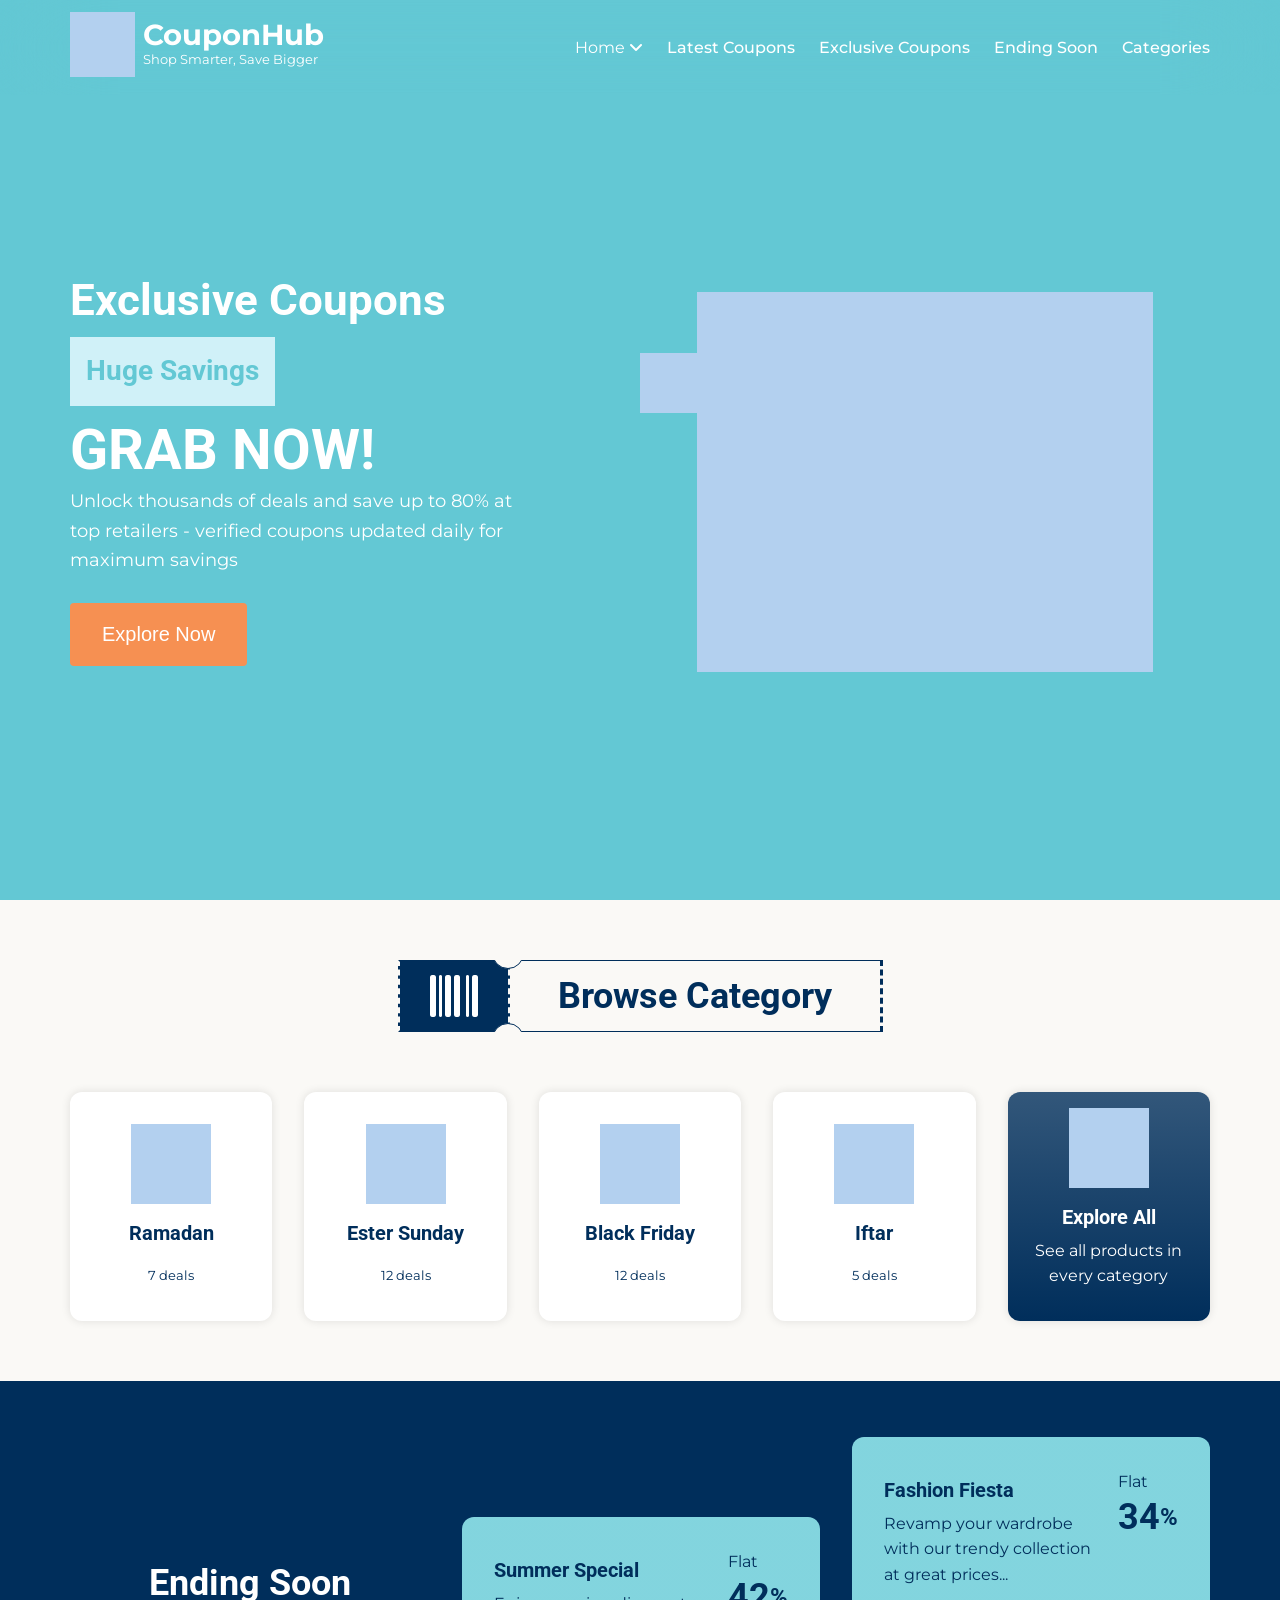
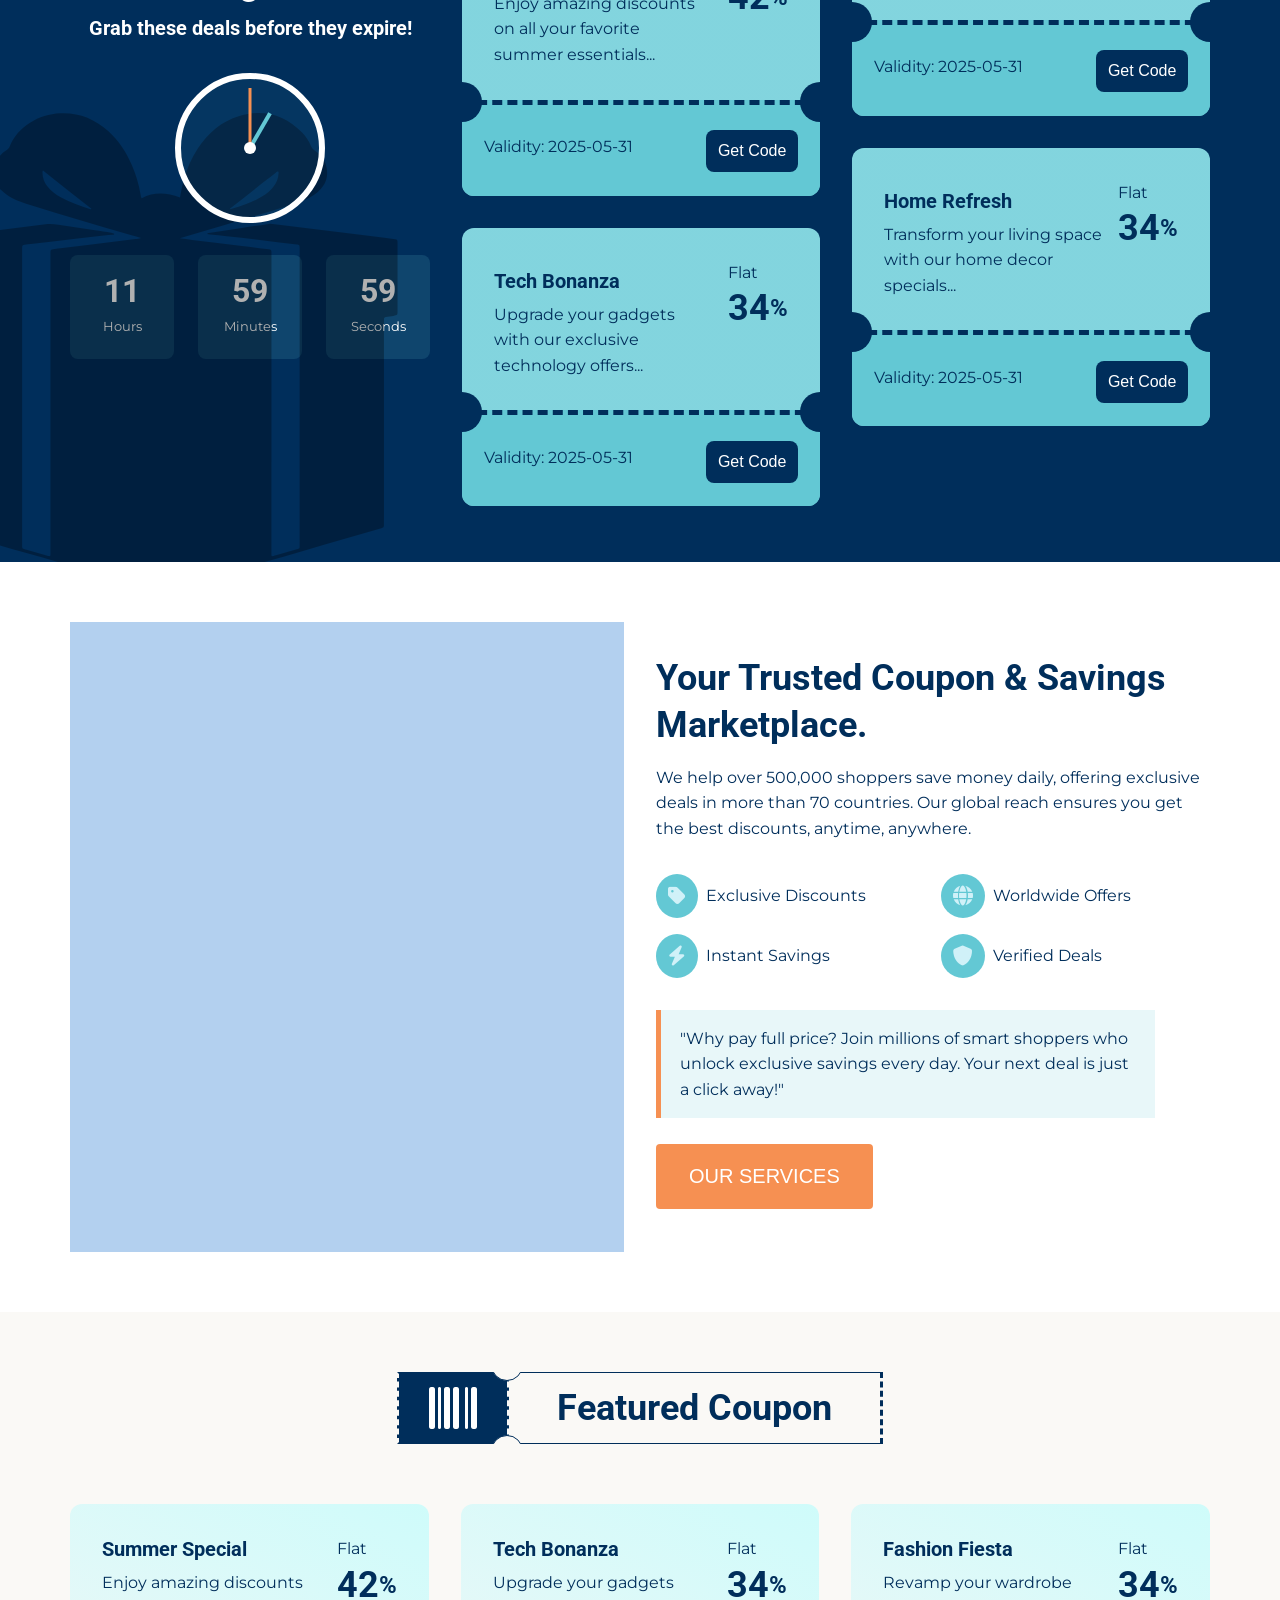
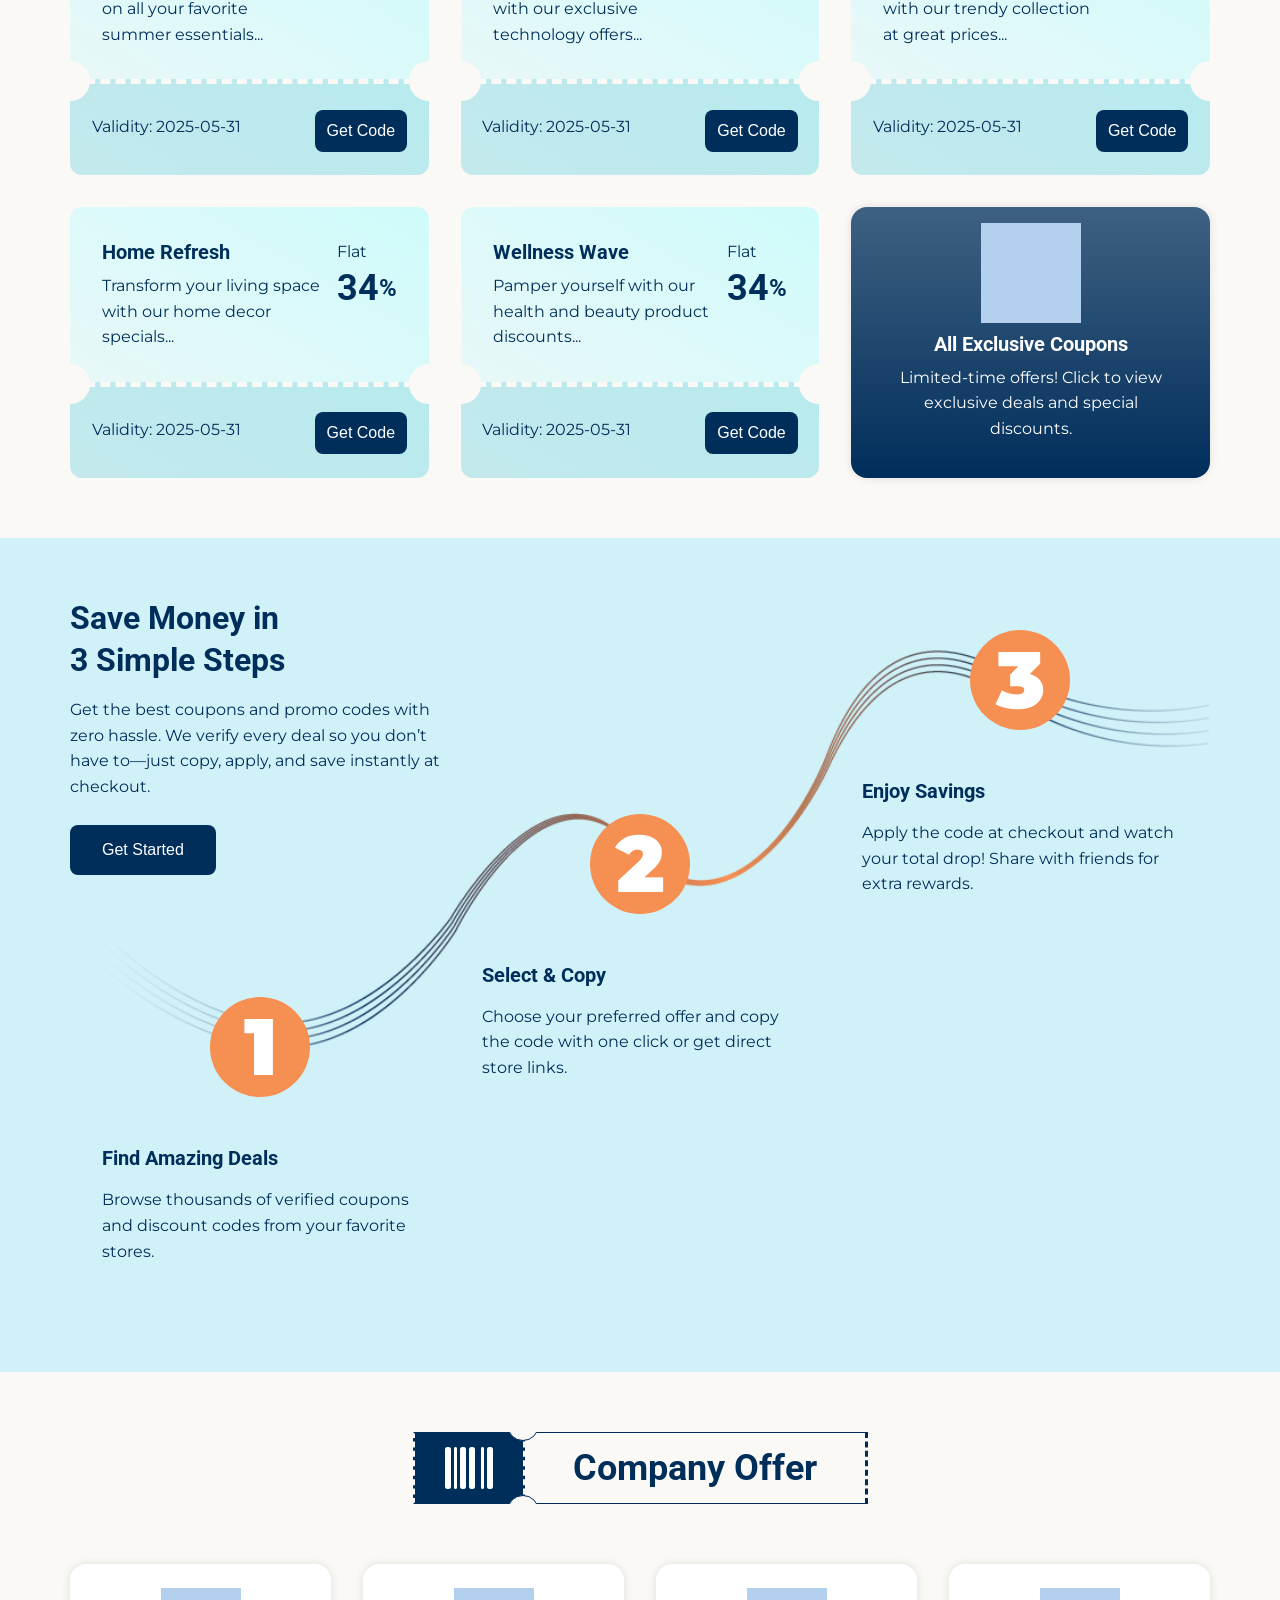
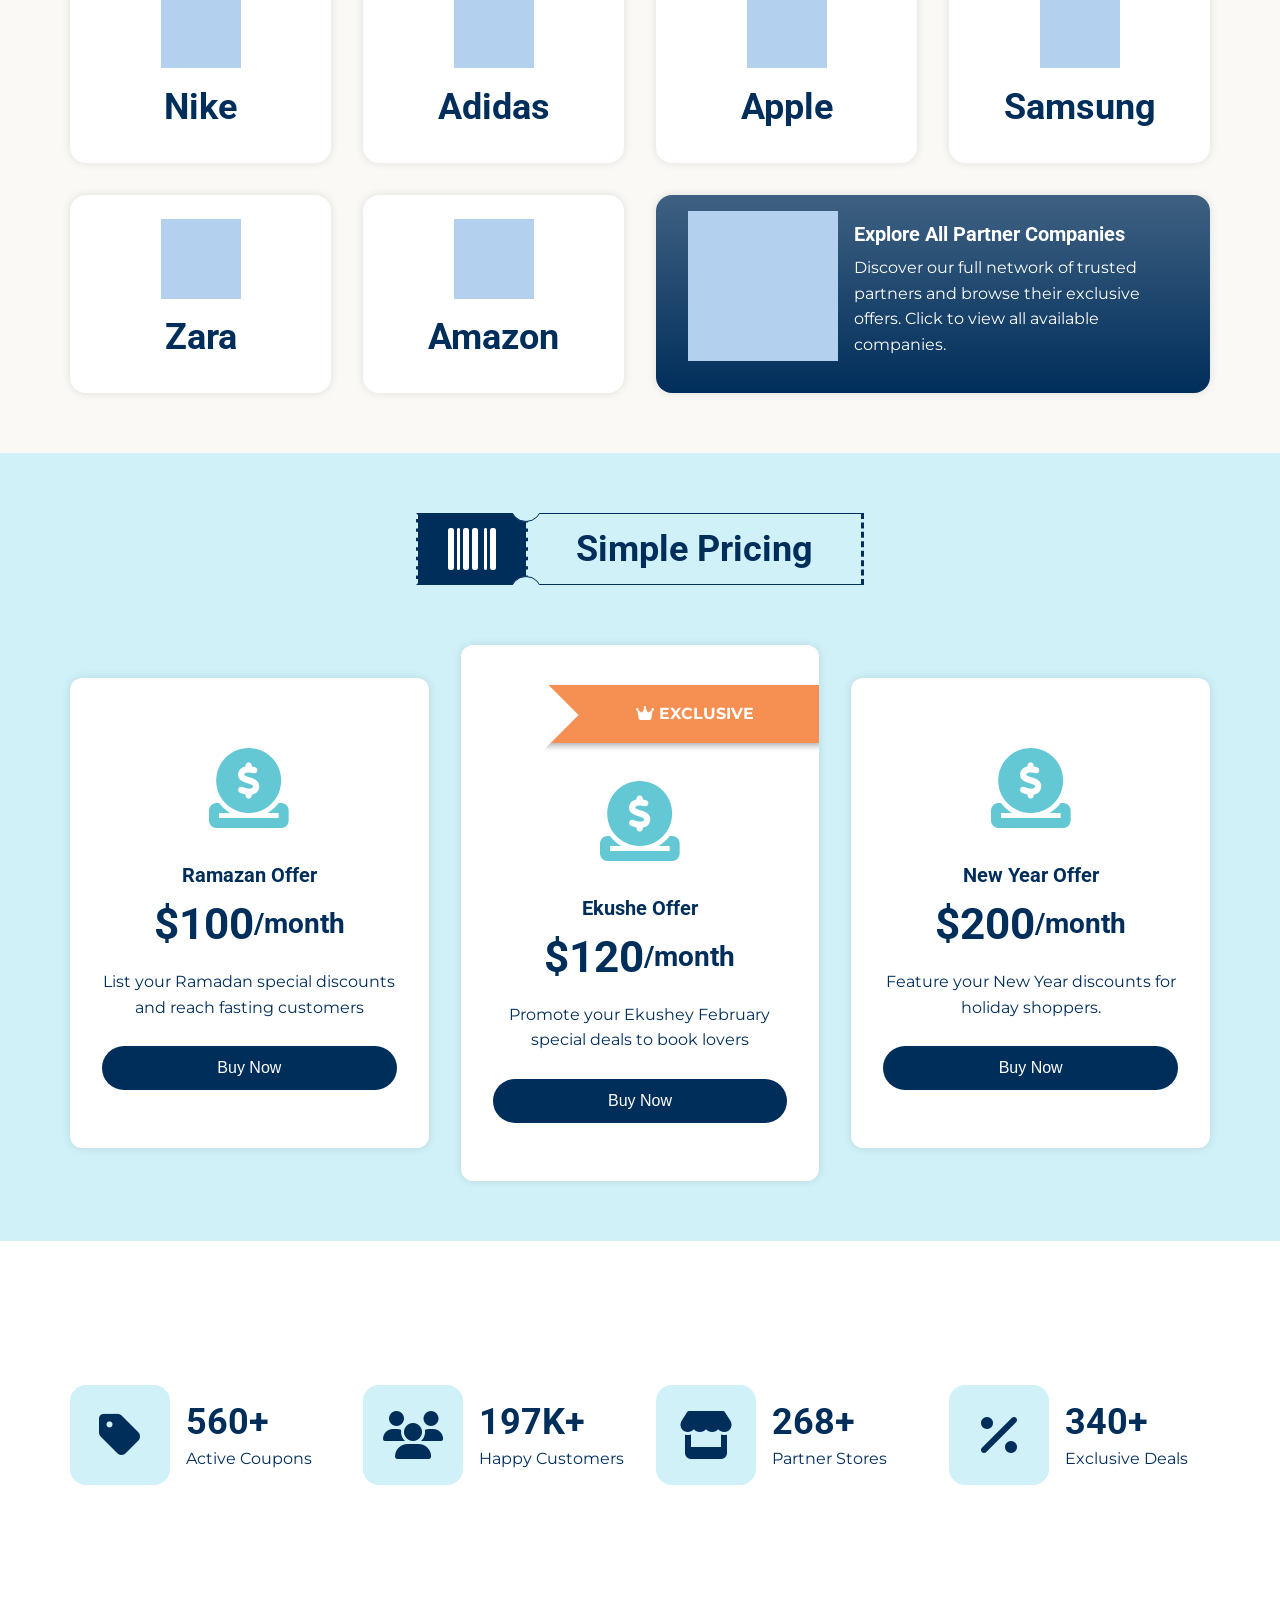
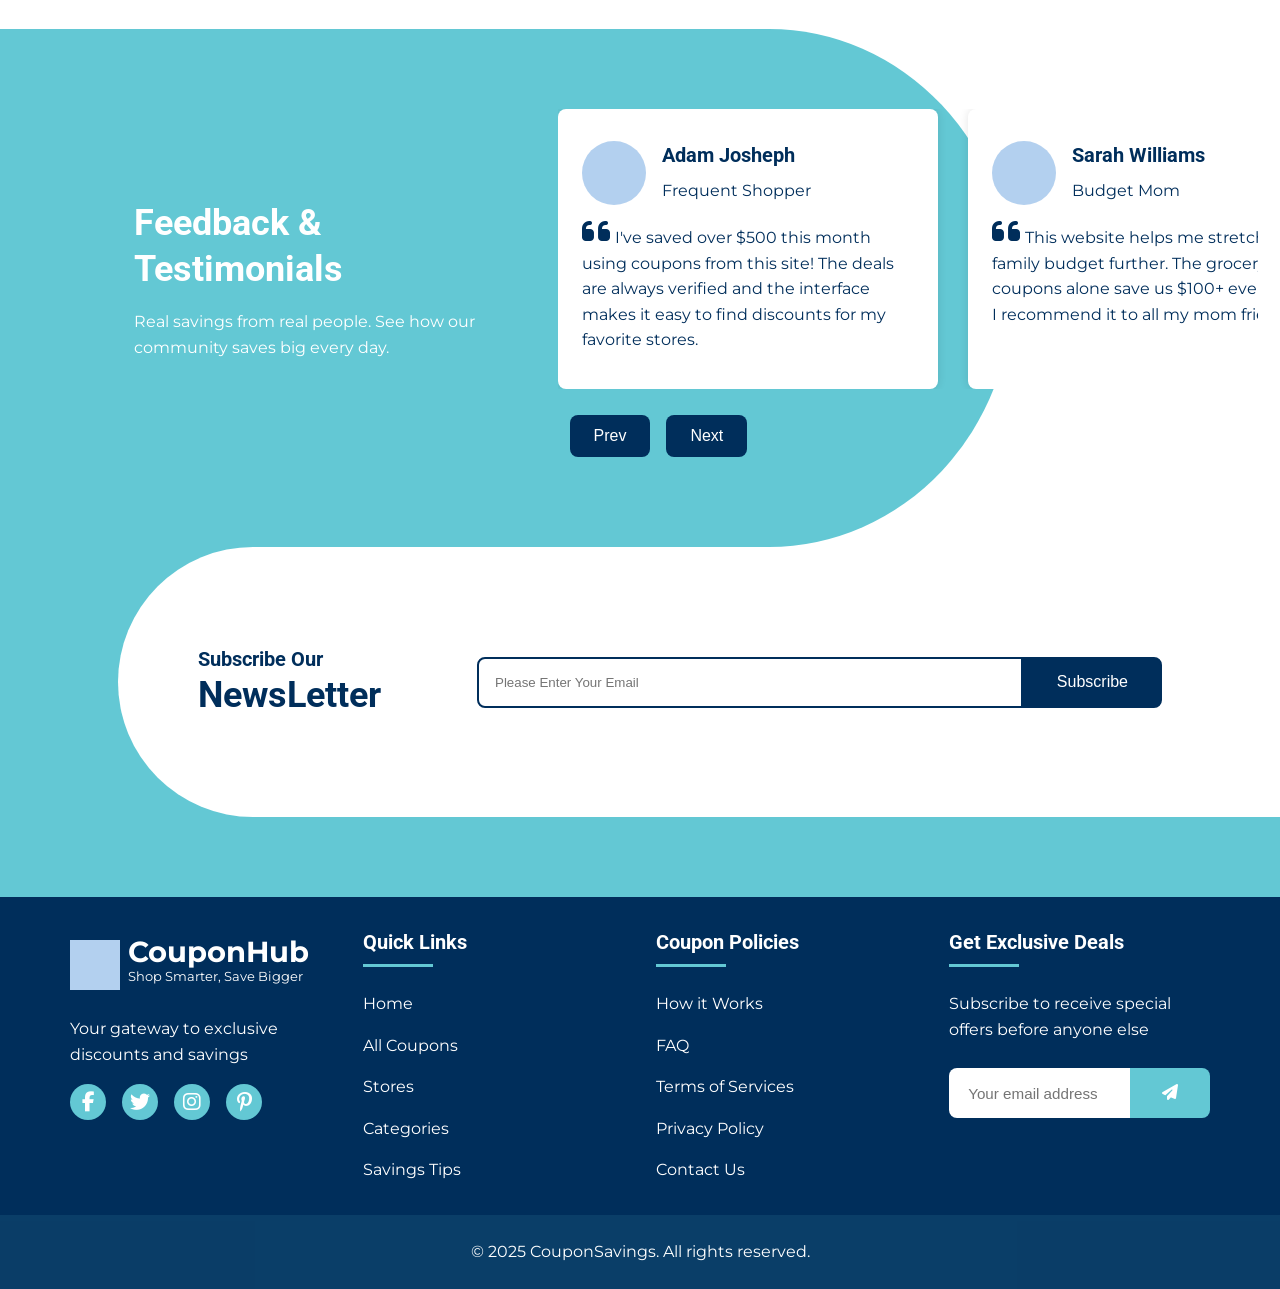
==== index.html @ 8ca3ffa9 "update placeholder image" ====
<!DOCTYPE html>
<html lang="en">
  <head>
    <meta charset="UTF-8" />
    <meta name="viewport" content="width=device-width, initial-scale=1.0" />
    <title>Coupon Craze</title>
    <!-- font-awesome cdn  -->
    <link
      rel="stylesheet"
      href="https://cdnjs.cloudflare.com/ajax/libs/font-awesome/6.5.0/css/all.min.css"
    />
    <!-- link to external css file  -->
    <link rel="stylesheet" href="./vendor/grid.css" />
    <link rel="stylesheet" href="./public/styles/main.css" />
    <!-- swiper js cdn  -->
    <link
      rel="stylesheet"
      href="https://cdn.jsdelivr.net/npm/swiper@11/swiper-bundle.min.css"
    />
  </head>

  <body>
    <!-- ========================================
     NAVBAR SECTION
========================================= -->
    <header class="navbar">
      <nav class="flex justify-between align-center container">
        <!-- Logo -->
        <a href="./index.html" class="logo">
          <img
            class="height-full width-full"
            src="./public/images/dummy_icon.png"
            alt="logo"
          />
          <div class="brand">
            <span>CouponHub</span>
            <p>Shop Smarter, Save Bigger</p>
          </div>
        </a>
        <!-- Mobile Menu Toggle Button -->
        <button class="btn hamburger">
          <i class="fas fa-bars fa-2xl"></i>
        </button>
        <!-- Navigation Links -->
        <ul class="nav-links">
          <li class="dropdown-container">
            Home <i class="fa-solid fa-angle-down"></i>
            <div class="dropdown-menu">
              <a href="./index.html">Home 1</a>
              <a href="./home-two.html">Home 2</a>
              <a href="./home-three.html">Home 3</a>
            </div>
          </li>
          <li>
            <a href="./latest.html" class="">Latest Coupons</a>
          </li>
          <li>
            <a href="./exclusive.html" class="">Exclusive Coupons</a>
          </li>
          <li>
            <a href="./ending.html" class="">Ending Soon</a>
          </li>
          <li>
            <a href="./categories.html" class="">Categories</a>
          </li>
        </ul>
      </nav>
    </header>

    <!-- ========================================
     BANNER / HERO SECTION
========================================= -->
    <section class="hero">
      <div class="container">
        <div class="content medium-2 align-center justify-between">
          <!-- Decorative Stars -->
          <div class="star-1">
            <img src="./public/images/dummy.png" alt="stars" />
          </div>
          <div class="star-2">
            <img src="./public/images/dummy.png" alt="stars" />
          </div>
          <div class="star-3">
            <img src="./public/images/dummy.png" alt="stars" />
          </div>
          <!-- Text Content -->
          <div class="text-content text-white">
            <div>
              <h1 class="hero-title">Exclusive Coupons</h1>
              <h1 class="hero-title highlight">Huge Savings</h1>
              <h1 class="hero-title font-big">GRAB NOW!</h1>
            </div>
            <p>
              Unlock thousands of deals and save up to 80% at top retailers -
              verified coupons updated daily for maximum savings
            </p>
            <button class="btn">Explore Now</button>
          </div>
          <!-- Hero Image -->
          <div class="img">
            <img
              class="height-full width-full"
              src="./public/images/dummy.png"
              alt=""
            />
          </div>
        </div>
      </div>
    </section>

    <!-- ========================================
     CATEGORIES SECTION
========================================= -->
    <section class="categories">
      <div class="container">
        <!-- Section Heading -->
        <div class="section-header">
          <div class="bar-code"><i class="fas fa-barcode"></i></div>
          <div class="section-name"><h3 class="title">Browse Category</h3></div>
        </div>
        <!-- Category Cards Grid: for mobile- 1column, tablets- 2column and from large - 3column -->
        <div class="medium-2 large-5 gap-2">
          <!-- Category Cards with image, title, deals count and a cta button -->
          <div class="category-card">
            <div class="p-2">
              <div class="category-image">
                <img
                  class="height-full width-full"
                 src="./public/images/dummy_icon.png"
                  alt="banner image"
                />
              </div>
              <h5 class="title">Ramadan</h5>
              <small>7 deals</small>
            </div>
            <div class="category-overlay">
              <a href="./category-details.html" class="btn">Go to Category </a>
            </div>
          </div>
          <!-- Category Cards with image, title, deals count and a cta button -->
          <div class="category-card">
            <div class="p-2">
              <div class="category-image">
                <img
                  class="height-full width-full"
                  src="./public/images/dummy_icon.png"
                  alt="banner image"
                />
              </div>
              <h5 class="title">Ester Sunday</h5>
              <small>12 deals</small>
            </div>
            <div class="category-overlay">
              <a href="./category-details.html" class="btn">Go to Category </a>
            </div>
          </div>
          <!-- Category Cards with image, title, deals count and a cta button -->
          <div class="category-card">
            <div class="p-2">
              <div class="category-image">
                <img
                  class="height-full width-full"
                  src="./public/images/dummy_icon.png"
                  alt="banner image"
                />
              </div>
              <h5 class="title">Black Friday</h5>
              <small>12 deals</small>
            </div>
            <div class="category-overlay">
              <a href="./category-details.html" class="btn">Go to Category </a>
            </div>
          </div>
          <!-- Category Cards with image, title, deals count and a cta button -->
          <div class="category-card">
            <div class="p-2">
              <div class="category-image">
                <img
                  class="height-full width-full"
                  src="./public/images/dummy_icon.png"
                  alt="banner image"
                />
              </div>
              <h5 class="title">Iftar</h5>
              <small>5 deals</small>
            </div>
            <div class="category-overlay">
              <a href="./category-details.html" class="btn">Go to Category </a>
            </div>
          </div>

          <!-- Link to All Categories -->
          <a href="./categories.html" class="link-card">
            <div class="flex flex-col justify-center align-center">
              <div>
                <img
                  class="height-full width-full"
                  src="./public/images/dummy_icon.png"
                  alt="banner image"
                />
              </div>
              <div>
                <h5 class="sub-title">Explore All</h5>
                <p>See all products in every category</p>
              </div>
            </div>
          </a>
        </div>
      </div>
    </section>

    <!-- ========================================
     ENDING SOON SECTION
========================================= -->
    <section class="ending-soon bg-secondary">
      <div class="container relative">
        <!-- Section Graphic -->
        <div class="ending-image">
          <img src="./public/images/ending-soon.svg" alt="" />
        </div>
        <!-- Grid: Countdown + Coupon Cards -->
        <div class="large-3 gap-2 align-center">
          <!-- Countdown Timer -->
          <div class="text-center large-span-1">
            <div>
              <h3 class="title">Ending Soon</h3>
              <h5 class="sub-title mb-2">
                Grab these deals before they expire!
              </h5>
              <!-- Analog clock animation  -->
              <div class="clock">
                <div class="hour-hand"></div>
                <div class="minute-hand"></div>
              </div>

              <!-- Digital Countdown -->
              <div class="countdown-timer">
                <div>
                  <h4 class="title">11</h4>
                  <small>Hours</small>
                </div>
                <div>
                  <h4 class="title">59</h4>
                  <small>Minutes</small>
                </div>
                <div>
                  <h4 class="title">59</h4>
                  <small>Seconds</small>
                </div>
              </div>
            </div>
          </div>
          <!-- Coupon Cards container with 2 column from medium device -->
          <div class="large-span-2">
            <div class="masonry-grid">
              <!-- individual coupon-card  -->
              <div class="masonry-item">
                <div class="coupon-card">
                  <div class="card-body">
                    <div>
                      <h5 class="sub-title">Summer Special</h5>
                      <p>
                        Enjoy amazing discounts on all your favorite summer
                        essentials...
                      </p>
                    </div>
                    <div>
                      <span>Flat</span>
                      <h3 class="title price">42 <span>%</span></h3>
                    </div>
                  </div>
                  <div class="card-footer">
                    <div class="flex justify-between align-center">
                      <p>Validity: 2025-05-31</p>
                      <button class="btn bg-secondary text-white">
                        Get Code
                      </button>
                    </div>
                  </div>
                </div>
              </div>
              <!-- individual coupon-card  -->
              <div class="masonry-item">
                <div class="coupon-card">
                  <div class="card-body">
                    <div>
                      <h5 class="sub-title">Tech Bonanza</h5>
                      <p>
                        Upgrade your gadgets with our exclusive technology
                        offers...
                      </p>
                    </div>
                    <div>
                      <span>Flat</span>
                      <h3 class="title price">34 <span>%</span></h3>
                    </div>
                  </div>
                  <div class="card-footer">
                    <div class="flex justify-between align-center">
                      <p>Validity: 2025-05-31</p>
                      <button class="btn bg-secondary text-white">
                        Get Code
                      </button>
                    </div>
                  </div>
                </div>
              </div>
              <!-- individual coupon-card  -->
              <div class="masonry-item">
                <div class="coupon-card">
                  <div class="card-body">
                    <div>
                      <h5 class="sub-title">Fashion Fiesta</h5>
                      <p>
                        Revamp your wardrobe with our trendy collection at great
                        prices...
                      </p>
                    </div>
                    <div>
                      <span>Flat</span>
                      <h3 class="title price">34 <span>%</span></h3>
                    </div>
                  </div>
                  <div class="card-footer">
                    <div class="flex justify-between align-center">
                      <p>Validity: 2025-05-31</p>
                      <button class="btn bg-secondary text-white">
                        Get Code
                      </button>
                    </div>
                  </div>
                </div>
              </div>
              <!-- individual coupon-card  -->
              <div class="masonry-item">
                <div class="coupon-card">
                  <div class="card-body">
                    <div>
                      <h5 class="sub-title">Home Refresh</h5>
                      <p>
                        Transform your living space with our home decor
                        specials...
                      </p>
                    </div>
                    <div>
                      <span>Flat</span>
                      <h3 class="title price">34 <span>%</span></h3>
                    </div>
                  </div>
                  <div class="card-footer">
                    <div class="flex justify-between align-center">
                      <p>Validity: 2025-05-31</p>
                      <button class="btn bg-secondary text-white">
                        Get Code
                      </button>
                    </div>
                  </div>
                </div>
              </div>
            </div>
          </div>
        </div>
      </div>
    </section>

    <!-- ========================================
     ABOUT SECTION START
========================================= -->
    <section class="about-us bg-white">
      <div class="container large-2 align-center gap-2">
        <!-- About Image -->
        <div class="image">
          <img
            src="./public/images/dummy.png"
            alt="image"
          />
        </div>
        <!-- trust-building content -->
        <div>
          <!-- Section Title -->
          <h3 class="title">Your Trusted Coupon &amp; Savings Marketplace.</h3>
          <!-- Section Description -->
          <p>
            We help over 500,000 shoppers save money daily, offering exclusive
            deals in more than 70 countries. Our global reach ensures you get
            the best discounts, anytime, anywhere.
          </p>
          <!-- Feature Icons List -->
          <ul class="all-2 align-center gap-1">
            <li>
              <i class="fa-solid fa-tag"></i><span>Exclusive Discounts</span>
            </li>
            <li>
              <i class="fa-solid fa-globe"></i><span>Worldwide Offers</span>
            </li>
            <li>
              <i class="fa-solid fa-bolt"></i><span>Instant Savings</span>
            </li>
            <li>
              <i class="fa-solid fa-shield"></i><span>Verified Deals</span>
            </li>
          </ul>
          <!-- Motivational Quote -->
          <p class="quote">
            "Why pay full price? Join millions of smart shoppers who unlock
            exclusive savings every day. Your next deal is just a click away!"
          </p>
          <!-- CTA Button -->
          <button class="btn">OUR SERVICES</button>
        </div>
      </div>
    </section>

    <!-- ========================================
     FEATURED COUPON SECTION
========================================= -->
    <section class="featured-coupon">
      <div class="container">
        <!-- Section Header with Icon and Title -->
        <div class="section-header">
          <div class="bar-code"><i class="fas fa-barcode"></i></div>
          <div class="section-name"><h3 class="title">Featured Coupon</h3></div>
        </div>
        <!-- Coupons Grid Layout small-medium-large = 1/2/3 -->
        <div class="medium-2 large-3 gap-2">
          <!-- Individual Coupon Card -->
          <div class="coupon-card">
            <!-- Coupon Title and Description -->
            <div class="card-body">
              <div>
                <h5 class="sub-title">Summer Special</h5>
                <p>
                  Enjoy amazing discounts on all your favorite summer
                  essentials...
                </p>
              </div>
              <!-- Discount Percentage  -->
              <div>
                <span>Flat</span>
                <h3 class="title price">42 <span>%</span></h3>
              </div>
            </div>
            <div class="card-footer">
              <div class="flex justify-between align-center">
                <p>Validity: 2025-05-31</p>
                <button class="btn bg-secondary text-white">Get Code</button>
              </div>
            </div>
          </div>
          <!-- Individual Coupon Card -->
          <div class="coupon-card">
            <!-- Coupon Title and Description -->
            <div class="card-body">
              <div>
                <h5 class="sub-title">Tech Bonanza</h5>
                <p>
                  Upgrade your gadgets with our exclusive technology offers...
                </p>
              </div>
              <!-- Discount Percentage  -->
              <div>
                <span>Flat</span>
                <h3 class="title price">34 <span>%</span></h3>
              </div>
            </div>
            <!-- Coupon Footer with Validity and CTA -->
            <div class="card-footer">
              <div class="flex justify-between align-center">
                <p>Validity: 2025-05-31</p>
                <button class="btn bg-secondary text-white">Get Code</button>
              </div>
            </div>
          </div>
          <!-- Individual Coupon Card -->
          <div class="coupon-card">
            <!-- Coupon Title and Description -->
            <div class="card-body">
              <div>
                <h5 class="sub-title">Fashion Fiesta</h5>
                <p>
                  Revamp your wardrobe with our trendy collection at great
                  prices...
                </p>
              </div>
              <!-- Discount Percentage  -->
              <div>
                <span>Flat</span>
                <h3 class="title price">34 <span>%</span></h3>
              </div>
            </div>
            <!-- Coupon Footer with Validity and CTA -->
            <div class="card-footer">
              <div class="flex justify-between align-center">
                <p>Validity: 2025-05-31</p>
                <button class="btn bg-secondary text-white">Get Code</button>
              </div>
            </div>
          </div>
          <!-- Individual Coupon Card -->
          <div class="coupon-card">
            <!-- Coupon Title and Description -->
            <div class="card-body">
              <div>
                <h5 class="sub-title">Home Refresh</h5>
                <p>
                  Transform your living space with our home decor specials...
                </p>
              </div>
              <!-- Discount Percentage  -->
              <div>
                <span>Flat</span>
                <h3 class="title price">34 <span>%</span></h3>
              </div>
            </div>
            <!-- Coupon Footer with Validity and CTA -->
            <div class="card-footer">
              <div class="flex justify-between align-center">
                <p>Validity: 2025-05-31</p>
                <button class="btn bg-secondary text-white">Get Code</button>
              </div>
            </div>
          </div>
          <!-- Individual Coupon Card -->
          <div class="coupon-card">
            <div class="card-body">
              <!-- Coupon Title and Description -->
              <div>
                <h5 class="sub-title">Wellness Wave</h5>
                <p>
                  Pamper yourself with our health and beauty product
                  discounts...
                </p>
              </div>
              <!-- Discount Percentage -->
              <div>
                <span>Flat</span>
                <h3 class="title price">34 <span>%</span></h3>
              </div>
            </div>
            <!-- Coupon Footer with Validity and CTA -->
            <div class="card-footer">
              <div class="flex justify-between align-center">
                <p>Validity: 2025-05-31</p>
                <button class="btn bg-secondary text-white">Get Code</button>
              </div>
            </div>
          </div>
          <!-- Link Card to All Exclusive Coupons -->
          <a href="./latest.html" class="link-card">
            <div class="flex flex-col justify-center align-center">
              <div>
                <img
                  class="height-full width-full"
                  src="./public/images/dummy_icon.png"
                  alt="banner image"
                />
              </div>
              <div>
                <h5 class="sub-title">All Exclusive Coupons</h5>
                <p>
                  Limited-time offers! Click to view exclusive deals and special
                  discounts.
                </p>
              </div>
            </div>
          </a>
        </div>
      </div>
    </section>

    <!-- ========================================
     HOW IT WORKS SECTION 
========================================= -->
    <section class="timeline-section bg-lighten">
      <div class="container">
        <div class="large-3 how-it-works">
          <!-- Timeline Image -->
          <div class="timeline">
            <img src="./public/images/timeline/timeline.png" alt="" />
          </div>
          <!-- Text Intro and Step 1 -->
          <div class="relative">
            <div class="pb-5">
              <h4 class="title">
                Save Money in <br />
                3 Simple Steps
              </h4>
              <p>
                Get the best coupons and promo codes with zero hassle. We verify
                every deal so you don’t have to—just copy, apply, and save
                instantly at checkout.
              </p>
              <button class="btn bg-secondary text-white">Get Started</button>
            </div>
            <div class="one">
              <div class="timeline-card">
                <div class="number">1</div>
                <h5 class="title">Find Amazing Deals</h5>
                <p>
                  Browse thousands of verified coupons and discount codes from
                  your favorite stores.
                </p>
              </div>
            </div>
          </div>
          <!-- Step 2 -->
          <div class="middle align-center">
            <div class="two">
              <div class="timeline-card">
                <div class="number">2</div>
                <h5 class="title">Select &amp; Copy</h5>
                <p>
                  Choose your preferred offer and copy the code with one click
                  or get direct store links.
                </p>
              </div>
            </div>
          </div>
          <!-- Step 3 -->
          <div>
            <div class="three">
              <div class="timeline-card">
                <div class="number">3</div>
                <h5 class="title">Enjoy Savings</h5>
                <p>
                  Apply the code at checkout and watch your total drop! Share
                  with friends for extra rewards.
                </p>
              </div>
            </div>
          </div>
        </div>
      </div>
    </section>

    <!-- ===============================
     COMPANIES SECTION
================================ -->
      <section class="company-section">
      <div class="container">
        <!-- section header  -->
        <div class="section-header">
          <div class="bar-code"><i class="fas fa-barcode"></i></div>
          <div class="section-name"><h3 class="title">Company Offer</h3></div>
        </div>
        <!-- grid container : mobile-tablets-desktop = 1/2/4  -->
        <div class="medium-2 large-4 gap-2">
          <!-- clickable card with logo and name  -->
          <a href="./company-details.html" class="company-card">
            <img
              class="height-full width-full"
              src="./public/images/dummy_icon.png"
              alt="banner image"
            />
            <h3 class="title">Nike</h3>
          </a>
          <!-- clickable card with logo and name  -->
          <a href="./company-details.html" class="company-card">
            <img
              class="height-full width-full"
              src="./public/images/dummy_icon.png"
              alt="banner image"
            />
            <h3 class="title">Adidas</h3>
          </a>
          <!-- clickable card with logo and name  -->
          <a href="./company-details.html" class="company-card">
            <img
              class="height-full width-full"
              src="./public/images/dummy_icon.png"
              alt="banner image"
            />
            <h3 class="title">Apple</h3>
          </a>
          <!-- clickable card with logo and name  -->
          <a href="./company-details.html" class="company-card">
            <img
              class="height-full width-full"
              src="./public/images/dummy_icon.png"
              alt="banner image"
            />
            <h3 class="title">Samsung</h3>
          </a>
          <!-- clickable card with logo and name  -->
          <a href="./company-details.html" class="company-card">
            <img
              class="height-full width-full"
              src="./public/images/dummy_icon.png"
              alt="banner image"
            />
            <h3 class="title">Zara</h3>
          </a>
          <!-- clickable card with logo and name  -->
          <a href="./company-details.html" class="company-card">
            <img
              class="height-full width-full"
              src="./public/images/dummy_icon.png"
              alt="banner image"
            />
            <h3 class="title">Amazon</h3>
          </a>
          <!-- Link to All companies -->
          <div class="medium-span-2">
            <!-- link card to all companies-->
            <a href="./company.html" class="link-card">
              <div class="medium-4 gap-1 align-center">
                <div>
                  <img src="./public/images/dummy_icon.png" alt="link-image" />
                </div>
                <div class="span-3">
                  <h5 class="sub-title">Explore All Partner Companies</h5>
                  <p>
                    Discover our full network of trusted partners and browse
                    their exclusive offers. Click to view all available
                    companies.
                  </p>
                </div>
              </div>
            </a>
          </div>
        </div>
      </div>
    </section>

    <!-- ===============================
     PRICING SECTION
================================ -->
    <section class="pricing bg-lighten">
      <div class="container">
        <!-- Section header -->
        <div class="section-header">
          <div class="bar-code"><i class="fas fa-barcode"></i></div>
          <div class="section-name"><h3 class="title">Simple Pricing</h3></div>
        </div>
        <!-- card container grid: small/medium/large = 1/2/3 -->
        <div
          class="medium-2 large-3 align-center justify-center gap-1 medium-gap-2"
        >
          <div>
            <!-- Pricing Card -->
            <div class="pricing-card">
              <span class="price-icon">
                <i class="fa-solid fa-circle-dollar-to-slot"></i>
              </span>
              <h5 class="sub-title">Ramazan Offer</h5>
              <h1 class="hero-title">$100 <span>/month</span></h1>
              <p>
                List your Ramadan special discounts and reach fasting customers
              </p>
              <button class="btn">Buy Now</button>
            </div>
          </div>
          <div>
            <!-- Pricing Card with exclusive badge -->
            <div class="pricing-card">
              <div class="flex justify-end">
                <div class="exclusive-badge">
                  <p class="badge">
                    <i class="fa-solid fa-crown"></i>
                    Exclusive
                  </p>
                </div>
              </div>
              <span class="price-icon">
                <i class="fa-solid fa-circle-dollar-to-slot"> </i>
              </span>
              <h5 class="sub-title">Ekushe Offer</h5>
              <h1 class="hero-title">$120 <span>/month</span></h1>
              <p>Promote your Ekushey February special deals to book lovers</p>
              <button class="btn">Buy Now</button>
            </div>
          </div>
          <div>
            <!-- Pricing Card -->
            <div class="pricing-card">
              <span class="price-icon">
                <i class="fa-solid fa-circle-dollar-to-slot"></i>
              </span>
              <h5 class="sub-title">New Year Offer</h5>
              <h1 class="hero-title">$200 <span>/month</span></h1>
              <p>Feature your New Year discounts for holiday shoppers.</p>
              <button class="btn">Buy Now</button>
            </div>
          </div>
        </div>
      </div>
    </section>

    <!-- ===============================
     STATISTICS SECTION
================================ -->
    <div class="bg-white statistics">
      <div class="container">
        <!-- grid-container: small/large = 2/4 -->
        <ul class="small-2 larger-4 gap-2 stats-content">
          <!-- individual stat component  -->
          <li>
            <i class="fa-solid fa-tag fa-3x"></i>
            <div>
              <h3>560+</h3>
              <p>Active Coupons</p>
            </div>
          </li>
          <!-- individual stat component  -->
          <li>
            <i class="fa-solid fa-users fa-3x"></i>
            <div>
              <h3>197K+</h3>
              <p>Happy Customers</p>
            </div>
          </li>
          <!-- individual stat component  -->
          <li>
            <i class="fa-solid fa-store fa-3x"></i>
            <div>
              <h3>268+</h3>
              <p>Partner Stores</p>
            </div>
          </li>
          <!-- individual stat component  -->
          <li>
            <i class="fa-solid fa-percent fa-3x"></i>
            <div>
              <h3>340+</h3>
              <p>Exclusive Deals</p>
            </div>
          </li>
        </ul>
      </div>
    </div>

    <!-- ===============================
     TESTIMONIALS SECTION
================================ -->
   <section class="testimonials">
      <div class="container">
        <div class="medium-8 align-center gap-2">
          <!-- Text content -->
          <div class="text-content medium-span-3 flex flex-col justify-center">
            <h3 class="title">
              Feedback &amp; <br />
              Testimonials
            </h3>
            <p>
              Real savings from real people. See how our community saves big
              every day.
            </p>
          </div>
          <div class="medium-span-5 medium-py-5">
            <!-- Cards container: testimonial cards(slider) -->
            <div class="swiper swiper-testimonials">
              <div class="swiper-wrapper">
                <div class="swiper-slide">
                  <!-- Individual testimonial card -->
                  <div class="testimonial-card">
                    <div class="flex align-center gap-1">
                      <img
                        class="height-full width-full"
                        src="./public/images/dummy_icon.png"
                        alt="profile image"
                      />
                      <div>
                        <h5 class="sub-title">Adam Josheph</h5>
                        <p>Frequent Shopper</p>
                      </div>
                    </div>
                    <div class="flex">
                      <p>
                        <i class="fa-solid fa-quote-left fa-2x"></i>
                        I've saved over $500 this month using coupons from this
                        site! The deals are always verified and the interface
                        makes it easy to find discounts for my favorite stores.
                      </p>
                    </div>
                  </div>
                </div>
                <div class="swiper-slide">
                  <!-- Individual testimonial card -->
                  <div class="testimonial-card">
                    <div class="flex align-center gap-1">
                      <img
                        class="height-full width-full"
                        src="./public/images/dummy_icon.png"
                        alt="profile image"
                      />
                      <div>
                        <h5 class="sub-title">Sarah Williams</h5>
                        <p>Budget Mom</p>
                      </div>
                    </div>
                    <div class="flex">
                      <p>
                        <i class="fa-solid fa-quote-left fa-2x"></i>
                        This website helps me stretch our family budget further.
                        The grocery coupons alone save us $100+ every week. I
                        recommend it to all my mom friends!
                      </p>
                    </div>
                  </div>
                </div>
                <div class="swiper-slide">
                  <!-- Individual testimonial card -->
                  <div class="testimonial-card">
                    <div class="flex align-center gap-1">
                      <img
                        class="height-full width-full"
                       src="./public/images/dummy_icon.png"
                        alt="profile image"
                      />
                      <div>
                        <h5 class="sub-title">Michael Chen</h5>
                        <p>College Student</p>
                      </div>
                    </div>
                    <div class="flex">
                      <p>
                        <i class="fa-solid fa-quote-left fa-2x"></i>
                        As a student on tight budget, these coupon codes are
                        lifesavers. I get discounts on everything from textbooks
                        to pizza delivery. 10/10 would recommend!
                      </p>
                    </div>
                  </div>
                </div>
                <div class="swiper-slide">
                  <!-- Individual testimonial card -->
                  <div class="testimonial-card">
                    <div class="flex align-center gap-1">
                      <img
                        class="height-full width-full"
                        src="./public/images/dummy_icon.png"
                        alt="profile image"
                      />
                      <div>
                        <h5 class="sub-title">Emily Rodriguez</h5>
                        <p>Small Business Owner</p>
                      </div>
                    </div>
                    <div class="flex">
                      <p>
                        <i class="fa-solid fa-quote-left fa-2x"></i>
                        We use this site to find deals on office supplies and
                        software subscriptions. The business category coupons
                        have saved our startup thousands this year.
                      </p>
                    </div>
                  </div>
                </div>
                <div class="swiper-slide">
                  <!-- Individual testimonial card -->
                  <div class="testimonial-card">
                    <div class="flex align-center gap-1">
                      <img
                        class="height-full width-full"
                        src="./public/images/dummy_icon.png"
                        alt="profile image"
                      />
                      <div>
                        <h5 class="sub-title">David Kim</h5>
                        <p>Travel Enthusiast</p>
                      </div>
                    </div>
                    <div class="flex">
                      <p>
                        <i class="fa-solid fa-quote-left fa-2x"></i>
                        Booked 3 vacations this year using travel deals from
                        here. Got 40% off hotels and discounted airfare. The
                        travel section is my favorite!
                      </p>
                    </div>
                  </div>
                </div>
                <div class="swiper-slide">
                  <!-- Individual testimonial card -->
                  <div class="testimonial-card">
                    <div class="flex align-center gap-1">
                      <img
                        class="height-full width-full"
                        src="./public/images/dummy_icon.png"
                        alt="profile image"
                      />
                      <div>
                        <h5 class="sub-title">Jessica Patel</h5>
                        <p>Fashion Blogger</p>
                      </div>
                    </div>
                    <div class="flex">
                      <p>
                        <i class="fa-solid fa-quote-left fa-2x"></i>
                        I share coupon codes with my followers daily. This site
                        has the most up-to-date fashion deals and exclusive
                        discounts you won't find elsewhere.
                      </p>
                    </div>
                  </div>
                </div>
              </div>
            </div>
            <!-- carousel buttons -->
            <div class="btn-container">
              <button class="btn" id="prev">Prev</button>
              <button class="btn" id="next">Next</button>
            </div>
          </div>
        </div>
      </div>
    </section>

    <!-- ===============================
     NEWSLETTER SECTION
================================ -->
    <section class="news-letter">
      <div class="container">
        <!-- content for newsletter -->
        <div class="content">
          <div class="px-2 medium-px-3 large-px-5">
            <h5 class="sub-title">Subscribe Our</h5>
            <h3 class="title">NewsLetter</h3>
          </div>
          <!-- Input and subscribe button -->
          <div class="subscribe-input">
            <input class="bg-white" placeholder="Please Enter Your Email" />
            <button class="btn bg-secondary text-white">Subscribe</button>
          </div>
        </div>
      </div>
    </section>

    <!-- ========================================
    POPUP/ MODAL
========================================= -->
    <div class="modal">
      <div class="modal-content">
        <div class="modal-details">
          <!-- Coupon Header -->
          <div class="bg-primary relative">
            <h3 class="title">Ramadan Special Offer</h3>
            <div class="discount">
              <h5 class="sub-title">20% OFF</h5>
            </div>
          </div>

          <!-- modal Body -->
          <div class="modal-body">
            <ul>
              <li>
                <i class="fa-solid fa-stopwatch text-secondary"></i>
                <span class="text-bold">Expires:</span>
                <span>2025-04-28 (11:59 PM)</span>
              </li>
              <li>
                <i class="fa-solid fa-tag text-secondary"></i>
                <span class="text-bold">Category:</span>
                <span>Ramadan Essentials</span>
              </li>
              <li>
                <i class="fa-solid fa-store text-secondary"></i>
                <span class="text-bold">Valid at:</span>
                <span>All participating stores</span>
              </li>
            </ul>
            <p>
              Enjoy 20% discount on all grocery items during this holy month of
              Ramadan. Minimum purchase of $50 required. Offer valid until
              supplies last. Cannot be combined with other promotions.
            </p>

            <button class="btn bg-secondary width-full text-white">
              <i class="fa-solid fa-ticket"></i> Reveal Code
            </button>
          </div>
          <small class="text-center text-light d-block">
            *Terms and condition applies
          </small>
        </div>

        <!-- Close Button -->
        <button class="btn close-btn">
          <i class="fa-solid fa-xmark"></i>
        </button>
      </div>
    </div>

    <!-- ===============================
     FOOTER SECTION START
================================ -->
    <footer class="footer">
      <div class="container medium-2 large-4 gap-2 py-2">
        <!-- Footer logo and social media links -->
        <div>
          <a href="./index.html" class="logo">
            <img
              class="height-full width-full"
              src="./public/images/dummy_icon.png"
              alt="logo"
            />
            <div>
              <span>CouponHub</span>
              <p>Shop Smarter, Save Bigger</p>
            </div>
          </a>

          <p>Your gateway to exclusive discounts and savings</p>
          <div class="social-links">
            <a href="/#"><i class="fab fa-facebook-f"></i></a>
            <a href="/#"><i class="fab fa-twitter"></i></a>
            <a href="/#"><i class="fab fa-instagram"></i></a>
            <a href="/#"><i class="fab fa-pinterest-p"></i></a>
          </div>
        </div>
        <!-- Quick navigation links -->
        <div>
          <h5 class="title">Quick Links</h5>
          <ul class="footer-links">
            <li>
              <a href="/">Home</a>
            </li>
            <li>
              <a href="/">All Coupons</a>
            </li>
            <li>
              <a href="/">Stores</a>
            </li>
            <li>
              <a href="/">Categories</a>
            </li>
            <li>
              <a href="/">Savings Tips</a>
            </li>
          </ul>
        </div>
        <!-- Coupon policy related links -->
        <div>
          <h5 class="title">Coupon Policies</h5>
          <ul class="footer-links">
            <li>
              <a href="/">How it Works</a>
            </li>
            <li>
              <a href="/">FAQ</a>
            </li>
            <li>
              <a href="/">Terms of Services</a>
            </li>
            <li>
              <a href="/">Privacy Policy</a>
            </li>
            <li>
              <a href="/">Contact Us</a>
            </li>
          </ul>
        </div>
        <!-- Newsletter subscription form -->
        <div>
          <h5 class="title">Get Exclusive Deals</h5>
          <p>Subscribe to receive special offers before anyone else</p>
          <form class="subscribe-form">
            <input type="email" placeholder="Your email address" required />
            <button class="btn" type="submit">
              <i class="fas fa-paper-plane"></i>
            </button>
          </form>
        </div>
      </div>
      <!-- Footer bottom copyright -->
      <div class="footer-bottom">
        © 2025 CouponSavings. All rights reserved.
      </div>
    </footer>

    <!-- ===============================
     JAVASCRIPT
================================ -->
    <!-- swiper js cdn   -->
    <script src="https://cdn.jsdelivr.net/npm/swiper@11/swiper-bundle.min.js"></script>

    <!-- utils js  -->
    <script src="./vendor/swiper.js"></script>
    <script src="./public/js/index.js"></script>
  </body>
</html>
---- vendor/grid.css ----
.container {
  margin: 0 auto;
  max-width: 90%;
}
[class^="all-"],
[class*=" all-"],
[class^="small-"],
[class*=" small-"],
[class^="medium-"],
[class*=" medium-"],
[class^="large-"],
[class*=" large-"],
[class^="larger-"],
[class*=" larger-"],
[class^="largest-"],
[class*=" largest-"] {
  display: grid;
  --gridTC: repeat(1, 1fr);
  grid-template-columns: var(--gridTC);
}
/* Column Expand  */
[class^="span-"],
[class*=" span-"],
[class*="span-"] {
  --gcs: auto/span 1;
  grid-column-end: var(--gcs);
}
.span-1 {
  --gcs: span 1;
}
.span-2 {
  --gcs: span 2;
}
.span-3 {
  --gcs: span 3;
}
.span-4 {
  --gcs: span 4;
}
.span-5 {
  --gcs: span 5;
}
.span-6 {
  --gcs: span 6;
}
.span-7 {
  --gcs: span 7;
}
.span-8 {
  --gcs: span 8;
}
.span-9 {
  --gcs: span 9;
}
.span-10 {
  --gcs: span 10;
}
.span-11 {
  --gcs: span 11;
}
.span-12 {
  --gcs: span 12;
}

/* Offset  */
[class^="offset-"],
[class*=" offset-"],
[class*="offset-"] {
  --gco: 2 / auto;
  grid-column: var(--gco);
  background-color: aqua;
}
.offset-1 {
  --gco: 2 / auto;
}
.offset-2 {
  --gco: 3 / auto;
}
.offset-3 {
  --gco: 4 / auto;
}
.offset-4 {
  --gco: 5 / auto;
}
.offset-5 {
  --gco: 6 / auto;
}

/* Column Gap  */
[class^="gap-"],
[class*=" gap-"],
[class^="small-gap-"],
[class*=" small-gap-"],
[class^="medium-gap-"],
[class*=" medium-gap-"],
[class^="large-gap-"],
[class*=" large-gap-"],
[class^="larger-gap-"],
[class*=" larger-gap-"],
[class^="largest-gap-"],
[class*=" largest-gap-"] {
  --gg: 0;
  gap: var(--gg);
}
.gap-1 {
  --gg: 1rem;
}
.gap-2 {
  --gg: 2rem;
}
.gap-3 {
  --gg: 3rem;
}
.gap-4 {
  --gg: 4rem;
}
.gap-5 {
  --gg: 5rem;
}

/* ORDER  */
[class^="order-"],
[class*=" order-"],
[class^="small-order-"],
[class*=" small-order-"],
[class^="medium-order-"],
[class*=" medium-order-"],
[class^="large-order-"],
[class*=" large-order-"],
[class^="larger-order-"],
[class*=" larger-order-"],
[class^="largest-order-"],
[class*=" largest-order-"] {
  --order: 0;
  order: var(--order);
}
/* order classes */
.order-0 {
  --order: 0;
}
.order-1 {
  --order: 1;
}
.order-2 {
  --order: 2;
}

/* margin all  */
[class^="m-"],
[class*=" m-"],
[class^="small-m-"],
[class*=" small-m-"],
[class^="medium-m-"],
[class*=" medium-m-"],
[class^="large-m-"],
[class*=" large-m-"],
[class^="larger-m-"],
[class*=" larger-m-"],
[class^="largest-m-"],
[class*=" largest-m-"] {
  --mm: 1rem; /* Default margin */
  margin: var(--mm);
}

.m-1 {
  --mm: 1rem;
}
.m-2 {
  --mm: 2rem;
}
.m-3 {
  --mm: 3rem;
}
.m-4 {
  --mm: 4rem;
}
.m-5 {
  --mm: 5rem;
}

[class^="mx-"],
[class*=" mx-"],
[class^="small-mx-"],
[class*=" small-mx-"],
[class^="medium-mx-"],
[class*=" medium-mx-"],
[class^="large-mx-"],
[class*=" large-mx-"],
[class^="larger-mx-"],
[class*=" larger-mx-"],
[class^="largest-mx-"],
[class*=" largest-mx-"] {
  --mx: 0px 1rem; /* Default margin */
  margin: var(--mx);
}
/* Margin Left-right */
.mx-1 {
  --mx: 0px 1rem;
}
.mx-2 {
  --mx: 0px 2rem;
}
.mx-3 {
  --mx: 0px 3rem;
}
.mx-4 {
  --mx: 0px 4rem;
}
.mx-5 {
  --mx: 0px 5rem;
}

[class^="my-"],
[class*=" my-"],
[class^="small-my-"],
[class*=" small-my-"],
[class^="medium-my-"],
[class*=" medium-my-"],
[class^="large-my-"],
[class*=" large-my-"],
[class^="larger-my-"],
[class*=" larger-my-"],
[class^="largest-my-"],
[class*=" largest-my-"] {
  --my: 1rem auto; /* Default margin */
  margin: var(--my);
}
/* Margin top-bottom */
.my-1 {
  --my: 1rem auto;
}
.my-2 {
  --my: 2rem auto;
}
.my-3 {
  --my: 3rem auto;
}
.my-4 {
  --my: 4rem auto;
}
.my-5 {
  --my: 5rem auto;
}

/* -------margin-top --------- */
[class^="mt-"],
[class*=" mt-"],
[class^="small-mt-"],
[class*=" small-mt-"],
[class^="medium-mt-"],
[class*=" medium-mt-"],
[class^="large-mt-"],
[class*=" large-mt-"],
[class^="larger-mt-"],
[class*=" larger-mt-"],
[class^="largest-mt-"],
[class*=" largest-mt-"] {
  --mt: 1rem; /* Default margin */
  margin-top: var(--mt);
}
/* Margin top */
.mt-1 {
  --mt: 1rem;
}
.mt-2 {
  --mt: 2rem;
}
.mt-3 {
  --mt: 3rem;
}
.mt-4 {
  --mt: 4rem;
}
.mt-5 {
  --mt: 5rem;
}

/* -------margin-bottom --------- */
[class^="mb-"],
[class*=" mb-"],
[class^="small-mb-"],
[class*=" small-mb-"],
[class^="medium-mb-"],
[class*=" medium-mb-"],
[class^="large-mb-"],
[class*=" large-mb-"],
[class^="larger-mb-"],
[class*=" larger-mb-"],
[class^="largest-mb-"],
[class*=" largest-mb-"] {
  --mb: 1rem; /* Default margin */
  margin-bottom: var(--mb);
}
/* Margin bottom */
.mb-1 {
  --mb: 1rem;
}
.mb-2 {
  --mb: 2rem;
}
.mb-3 {
  --mb: 3rem;
}
.mb-4 {
  --mb: 4rem;
}
.mb-5 {
  --mb: 5rem;
}

/*--------- margin-left ---------- */
[class^="ml-"],
[class*=" ml-"],
[class^="small-ml-"],
[class*=" small-ml-"],
[class^="medium-ml-"],
[class*=" medium-ml-"],
[class^="large-ml-"],
[class*=" large-ml-"],
[class^="larger-ml-"],
[class*=" larger-ml-"],
[class^="largest-ml-"],
[class*=" largest-ml-"] {
  --ml: 1rem; /* Default margin */
  margin-left: var(--ml);
}
/* Margin left */
.ml-1 {
  --ml: 1rem;
}
.ml-2 {
  --ml: 2rem;
}
.ml-3 {
  --ml: 3rem;
}
.ml-4 {
  --ml: 4rem;
}
.ml-5 {
  --ml: 5rem;
}

/*--------- margin-right ---------- */
[class^="mr-"],
[class*=" mr-"],
[class^="small-mr-"],
[class*=" small-mr-"],
[class^="medium-mr-"],
[class*=" medium-mr-"],
[class^="large-mr-"],
[class*=" large-mr-"],
[class^="larger-mr-"],
[class*=" larger-mr-"],
[class^="largest-mr-"],
[class*=" largest-mr-"] {
  --mr: 1rem; /* Default margin */
  margin-right: var(--mr);
}
/* Margin right */
.mr-1 {
  --mr: 1rem;
}
.mr-2 {
  --mr: 2rem;
}
.mr-3 {
  --mr: 3rem;
}
.mr-4 {
  --mr: 4rem;
}
.mr-5 {
  --mr: 5rem;
}

/* ---------padding all-----------------  */
[class^="p-"],
[class*=" p-"],
[class^="small-p-"],
[class*=" small-p-"],
[class^="medium-p-"],
[class*=" medium-p-"],
[class^="large-p-"],
[class*=" large-p-"],
[class^="larger-p-"],
[class*=" larger-p-"],
[class^="largest-p-"],
[class*=" largest-p-"] {
  --pd: 1rem; /* Default padding */
  padding: var(--pd);
}
/* padding all  */
.p-1 {
  --pd: 1rem;
}
.p-2 {
  --pd: 2rem;
}
.p-3 {
  --pd: 3rem;
}
.p-4 {
  --pd: 4rem;
}
.p-5 {
  --pd: 5rem;
}
/*------------ padding left-right --------- */
[class^="px-"],
[class*=" px-"],
[class^="small-px-"],
[class*=" small-px-"],
[class^="medium-px-"],
[class*=" medium-px-"],
[class^="large-px-"],
[class*=" large-px-"],
[class^="larger-px-"],
[class*=" larger-px-"],
[class^="largest-px-"],
[class*=" largest-px-"] {
  --px: 0px 1rem; /* Default Padding */
  padding: var(--px);
}
/* Paddding Left-right */
.px-1 {
  --px: 0px 1rem;
}
.px-2 {
  --px: 0px 2rem;
}
.px-3 {
  --px: 0px 3rem;
}
.px-4 {
  --px: 0px 4rem;
}
.px-5 {
  --px: 0px 5rem;
}

/*-------- padding top-bottom ------- */
[class^="py-"],
[class*=" py-"],
[class^="small-py-"],
[class*=" small-py-"],
[class^="medium-py-"],
[class*=" medium-py-"],
[class^="large-py-"],
[class*=" large-py-"],
[class^="larger-py-"],
[class*=" larger-py-"],
[class^="largest-py-"],
[class*=" largest-py-"] {
  --py: 1rem auto; /* Default padding */
  padding: var(--py);
}
/* Padding top-bottom */
.py-1 {
  --py: 1rem 0;
}
.py-2 {
  --py: 2rem 0;
}
.py-3 {
  --py: 3rem 0;
}
.py-4 {
  --py: 4rem 0;
}
.py-5 {
  --py: 5rem 0;
}

/* -------padding-top --------- */
[class^="pt-"],
[class*=" pt-"],
[class^="small-pt-"],
[class*=" small-pt-"],
[class^="medium-pt-"],
[class*=" medium-pt-"],
[class^="large-pt-"],
[class*=" large-pt-"],
[class^="larger-pt-"],
[class*=" larger-pt-"],
[class^="largest-pt-"],
[class*=" largest-pt-"] {
  --pt: 1rem; /* Default padding */
  padding-top: var(--pt);
}
/* Padding top */
.pt-1 {
  --pt: 1rem;
}
.pt-2 {
  --pt: 2rem;
}
.pt-3 {
  --pt: 3rem;
}
.pt-4 {
  --pt: 4rem;
}
.pt-5 {
  --pt: 5rem;
}

/* -------Padding-bottom --------- */
[class^="pb-"],
[class*=" pb-"],
[class^="small-pb-"],
[class*=" small-pb-"],
[class^="medium-pb-"],
[class*=" medium-pb-"],
[class^="large-pb-"],
[class*=" large-pb-"],
[class^="larger-pb-"],
[class*=" larger-pb-"],
[class^="largest-pb-"],
[class*=" largest-pb-"] {
  --pb: 1rem; /* Default Padding */
  padding-bottom: var(--pb);
}
/* Padding bottom */
.pb-1 {
  --pb: 1rem;
}
.pb-2 {
  --pb: 2rem;
}
.pb-3 {
  --pb: 3rem;
}
.pb-4 {
  --pb: 4rem;
}
.pb-5 {
  --pb: 5rem;
}

/*--------- Padding-left ---------- */
[class^="pl-"],
[class*=" pl-"],
[class^="small-pl-"],
[class*=" small-pl-"],
[class^="medium-pl-"],
[class*=" medium-pl-"],
[class^="large-pl-"],
[class*=" large-pl-"],
[class^="larger-pl-"],
[class*=" larger-pl-"],
[class^="largest-pl-"],
[class*=" largest-pl-"] {
  --pl: 1rem; /* Default Padding */
  padding-left: var(--pl);
}
/* Padding left */
.pl-1 {
  --pl: 1rem;
}
.pl-2 {
  --pl: 2rem;
}
.pl-3 {
  --pl: 3rem;
}
.pl-4 {
  --pl: 4rem;
}
.pl-5 {
  --pl: 5rem;
}

/*--------- Padding-right ---------- */
[class^="pr-"],
[class*=" pr-"],
[class^="small-pr-"],
[class*=" small-pr-"],
[class^="medium-pr-"],
[class*=" medium-pr-"],
[class^="large-pr-"],
[class*=" large-pr-"],
[class^="larger-pr-"],
[class*=" larger-pr-"],
[class^="largest-pr-"],
[class*=" largest-pr-"] {
  --pr: 1rem; /* Default Padding */
  padding-right: var(--pr);
}
/* Margin right */
.pr-1 {
  --pr: 1rem;
}
.pr-2 {
  --pr: 2rem;
}
.pr-3 {
  --pr: 3rem;
}
.pr-4 {
  --pr: 4rem;
}
.pr-5 {
  --pr: 5rem;
}

/* Background  */
/* .bg-primary{background-color: var(--primary-color);}
.bg-secondary{background-color: var(--secondary-color);}
.bg-light{background-color: var(--light-color);}
.bg-dark{background-color: var(--dark-color);} */

.d-block {
  display: block !important;
  width: 100%;
}
/* ======== image-responsive ======== */
.width-full {
  width: 100%;
}
.height-full {
  height: 100%;
}
.relative {
  position: relative;
}
/* Form  */
input,
select,
button,
textarea,
.button {
  border: 2px solid var(--primary-color);
  /* color: white; */
  background-color: transparent;
  width: 100%;
  padding: 0.75rem;
  margin: 10px 0;
}
select {
  width: 100% !important;
}
button,
input[type="submit"],
.button {
  width: auto;
  cursor: pointer;
}
/* All  */
.all-1 {
  --gridTC: repeat(1, 1fr);
}
.all-2 {
  --gridTC: repeat(2, 1fr);
}
.all-3 {
  --gridTC: repeat(3, 1fr);
}
.all-4 {
  --gridTC: repeat(4, 1fr);
}
.all-5 {
  --gridTC: repeat(5, 1fr);
}
.all-6 {
  --gridTC: repeat(6, 1fr);
}
.all-7 {
  --gridTC: repeat(7, 1fr);
}
.all-8 {
  --gridTC: repeat(8, 1fr);
}
.all-9 {
  --gridTC: repeat(9, 1fr);
}
.all-10 {
  --gridTC: repeat(10, 1fr);
}
.all-11 {
  --gridTC: repeat(11, 1fr);
}
.all-12 {
  --gridTC: repeat(12, 1fr);
}
/* Small devices (landscape phones, 576px and up) */
@media (min-width: 576px) {
  .container {
    max-width: 540px;
  }
  /* Grid */
  .small-1 {
    --gridTC: repeat(1, 1fr);
  }
  .small-2 {
    --gridTC: repeat(2, 1fr);
  }
  .small-3 {
    --gridTC: repeat(3, 1fr);
  }
  .small-4 {
    --gridTC: repeat(4, 1fr);
  }
  .small-5 {
    --gridTC: repeat(5, 1fr);
  }
  .small-6 {
    --gridTC: repeat(6, 1fr);
  }
  .small-7 {
    --gridTC: repeat(7, 1fr);
  }
  .small-8 {
    --gridTC: repeat(8, 1fr);
  }
  .small-9 {
    --gridTC: repeat(9, 1fr);
  }
  .small-10 {
    --gridTC: repeat(10, 1fr);
  }
  .small-11 {
    --gridTC: repeat(11, 1fr);
  }
  .small-12 {
    --gridTC: repeat(12, 1fr);
  }
  /* Expand */
  .small-span-1 {
    --gcs: span 1;
  }
  .small-span-2 {
    --gcs: span 2;
  }
  .small-span-3 {
    --gcs: span 3;
  }
  .small-span-4 {
    --gcs: span 4;
  }
  .small-span-5 {
    --gcs: span 5;
  }
  .small-span-6 {
    --gcs: span 6;
  }
  .small-span-7 {
    --gcs: span 7;
  }
  .small-span-8 {
    --gcs: span 8;
  }
  .small-span-9 {
    --gcs: span 9;
  }
  .small-span-10 {
    --gcs: span 10;
  }
  .small-span-11 {
    --gcs: span 11;
  }
  .small-span-12 {
    --gcs: span 12;
  }
  /* gap  */
  .small-gap-1 {
    --gg: 1rem;
  }
  .small-gap-2 {
    --gg: 2rem;
  }
  .small-gap-3 {
    --gg: 3rem;
  }
  .small-gap-4 {
    --gg: 4rem;
  }
  .small-gap-5 {
    --gg: 5rem;
  }
  /* order classes */
  .small-order-0 {
    --order: 0;
  }
  .small-order-1 {
    --order: 1;
  }
  .small-order-2 {
    --order: 2;
  }
  /* margin all  */
  .small-m-1 {
    --mm: 1rem;
  }
  .small-m-2 {
    --mm: 2rem;
  }
  .small-m-3 {
    --mm: 3rem;
  }
  .small-m-4 {
    --mm: 4rem;
  }
  .small-m-5 {
    --mm: 5rem;
  }
  /* margin left-right  */
  .small-mx-1 {
    --mx: 0px 1rem;
  }
  .small-mx-2 {
    --mx: 0px 2rem;
  }
  .small-mx-3 {
    --mx: 0px 3rem;
  }
  .small-mx-4 {
    --mx: 0px 4rem;
  }
  .small-mx-5 {
    --mx: 0px 5rem;
  }
  /* margin top-bottom  */
  .small-my-1 {
    --my: 1rem auto;
  }
  .small-my-2 {
    --my: 2rem auto;
  }
  .small-my-3 {
    --my: 3rem auto;
  }
  .small-my-4 {
    --my: 4rem auto;
  }
  .small-my-5 {
    --my: 5rem auto;
  }
  /* margin top  */
  .small-mt-1 {
    --mt: 1rem;
  }
  .small-mt-2 {
    --mt: 2rem;
  }
  .small-mt-3 {
    --mt: 3rem;
  }
  .small-mt-4 {
    --mt: 4rem;
  }
  .small-mt-5 {
    --mt: 5rem;
  }
  /* margin-bottom  */
  .small-mb-1 {
    --mb: 1rem;
  }
  .small-mb-2 {
    --mb: 2rem;
  }
  .small-mb-3 {
    --mb: 3rem;
  }
  .small-mb-4 {
    --mb: 4rem;
  }
  .small-mb-5 {
    --mb: 5rem;
  }
  /* margin left  */
  .small-ml-1 {
    --ml: 1rem;
  }
  .small-ml-2 {
    --ml: 2rem;
  }
  .small-ml-3 {
    --ml: 3rem;
  }
  .small-ml-4 {
    --ml: 4rem;
  }
  .small-ml-5 {
    --ml: 5rem;
  }
  /* margin right  */
  .small-mr-1 {
    --mr: 1rem;
  }
  .small-mr-2 {
    --mr: 2rem;
  }
  .small-mr-3 {
    --mr: 3rem;
  }
  .small-mr-4 {
    --mr: 4rem;
  }
  .small-mr-5 {
    --mr: 5rem;
  }
  /* padding all  */
  .small-p-1 {
    --pd: 1rem;
  }
  .small-p-2 {
    --pd: 2rem;
  }
  .small-p-3 {
    --pd: 3rem;
  }
  .small-p-4 {
    --pd: 4rem;
  }
  .small-p-5 {
    --pd: 5rem;
  }
  /* padding left-right  */
  .small-px-1 {
    --px: 0px 1rem;
  }
  .small-px-2 {
    --px: 0px 2rem;
  }
  .small-px-3 {
    --px: 0px 3rem;
  }
  .small-px-4 {
    --px: 0px 4rem;
  }
  .small-px-5 {
    --px: 0px 5rem;
  }
  /* padding top-bottom  */
  .small-py-1 {
    --py: 1rem 0;
  }
  .small-py-2 {
    --py: 2rem 0;
  }
  .small-py-3 {
    --py: 3rem 0;
  }
  .small-py-4 {
    --py: 4rem 0;
  }
  .small-py-5 {
    --py: 5rem 0;
  }
  /* padding top  */
  .small-pt-1 {
    --pt: 1rem;
  }
  .small-pt-2 {
    --pt: 2rem;
  }
  .small-pt-3 {
    --pt: 3rem;
  }
  .small-pt-4 {
    --pt: 4rem;
  }
  .small-pt-5 {
    --pt: 5rem;
  }
  /* padding bottom  */
  .small-pb-1 {
    --pb: 1rem;
  }
  .small-pb-2 {
    --pb: 2rem;
  }
  .small-pb-3 {
    --pb: 3rem;
  }
  .small-pb-4 {
    --pb: 4rem;
  }
  .small-pb-5 {
    --pb: 5rem;
  }
  /* padding left  */
  .small-pl-1 {
    --pl: 1rem;
  }
  .small-pl-2 {
    --pl: 2rem;
  }
  .small-pl-3 {
    --pl: 3rem;
  }
  .small-pl-4 {
    --pl: 4rem;
  }
  .small-pl-5 {
    --pl: 5rem;
  }
  /* padding right  */
  .small-pr-1 {
    --pr: 1rem;
  }
  .small-pr-2 {
    --pr: 2rem;
  }
  .small-pr-3 {
    --pr: 3rem;
  }
  .small-pr-4 {
    --pr: 4rem;
  }
  .small-pr-5 {
    --pr: 5rem;
  }
}
/* Medium devices (tablets, 768px and up) */
@media (min-width: 768px) {
  .container {
    max-width: 720px;
  }
  .medium-1 {
    --gridTC: repeat(1, 1fr);
  }
  .medium-2 {
    --gridTC: repeat(2, 1fr);
  }
  .medium-3 {
    --gridTC: repeat(3, 1fr);
  }
  .medium-4 {
    --gridTC: repeat(4, 1fr);
  }
  .medium-5 {
    --gridTC: repeat(5, 1fr);
  }
  .medium-6 {
    --gridTC: repeat(6, 1fr);
  }
  .medium-7 {
    --gridTC: repeat(7, 1fr);
  }
  .medium-8 {
    --gridTC: repeat(8, 1fr);
  }
  .medium-9 {
    --gridTC: repeat(9, 1fr);
  }
  .medium-10 {
    --gridTC: repeat(10, 1fr);
  }
  .medium-11 {
    --gridTC: repeat(11, 1fr);
  }
  .medium-12 {
    --gridTC: repeat(12, 1fr);
  }
  /* Expand */
  .medium-span-1 {
    --gcs: span 1;
  }
  .medium-span-2 {
    --gcs: span 2;
  }
  .medium-span-3 {
    --gcs: span 3;
  }
  .medium-span-4 {
    --gcs: span 4;
  }
  .medium-span-5 {
    --gcs: span 5;
  }
  .medium-span-6 {
    --gcs: span 6;
  }
  .medium-span-7 {
    --gcs: span 7;
  }
  .medium-span-8 {
    --gcs: span 8;
  }
  .medium-span-9 {
    --gcs: span 9;
  }
  .medium-span-10 {
    --gcs: span 10;
  }
  .medium-span-11 {
    --gcs: span 11;
  }
  .medium-span-12 {
    --gcs: span 12;
  }
  .medium-gap-1 {
    --gg: 1rem;
  }
  .medium-gap-2 {
    --gg: 2rem;
  }
  .medium-gap-3 {
    --gg: 3rem;
  }
  .medium-gap-4 {
    --gg: 4rem;
  }
  .medium-gap-5 {
    --gg: 5rem;
  }
  /* order classes */
.medium-order-0 { --order: 0; }
.medium-order-1 { --order: 1; }
.medium-order-2 { --order: 2; }
  /* margin all  */
  .medium-m-1 {
    --mm: 1rem;
  }
  .medium-m-2 {
    --mm: 2rem;
  }
  .medium-m-3 {
    --mm: 3rem;
  }
  .medium-m-4 {
    --mm: 4rem;
  }
  .medium-m-5 {
    --mm: 5rem;
  }
  /* margin left-right  */
  .medium-mx-1 {
    --mx: 0px 1rem;
  }
  .medium-mx-2 {
    --mx: 0px 2rem;
  }
  .medium-mx-3 {
    --mx: 0px 3rem;
  }
  .medium-mx-4 {
    --mx: 0px 4rem;
  }
  .medium-mx-5 {
    --mx: 0px 5rem;
  }
  /* margin top-bottom  */
  .medium-my-1 {
    --my: 1rem auto;
  }
  .medium-my-2 {
    --my: 2rem auto;
  }
  .medium-my-3 {
    --my: 3rem auto;
  }
  .medium-my-4 {
    --my: 4rem auto;
  }
  .medium-my-5 {
    --my: 5rem auto;
  }
  /* margin top  */
  .medium-mt-1 {
    --mt: 1rem;
  }
  .medium-mt-2 {
    --mt: 2rem;
  }
  .medium-mt-3 {
    --mt: 3rem;
  }
  .medium-mt-4 {
    --mt: 4rem;
  }
  .medium-mt-5 {
    --mt: 5rem;
  }
  /* margin bottom  */
  .medium-mb-1 {
    --mb: 1rem;
  }
  .medium-mb-2 {
    --mb: 2rem;
  }
  .medium-mb-3 {
    --mb: 3rem;
  }
  .medium-mb-4 {
    --mb: 4rem;
  }
  .medium-mb-5 {
    --mb: 5rem;
  }
  /* margin-left  */
  .medium-ml-1 {
    --ml: 1rem;
  }
  .medium-ml-2 {
    --ml: 2rem;
  }
  .medium-ml-3 {
    --ml: 3rem;
  }
  .medium-ml-4 {
    --ml: 4rem;
  }
  .medium-ml-5 {
    --ml: 5rem;
  }
  /* margin right  */
  .medium-mr-1 {
    --mr: 1rem;
  }
  .medium-mr-2 {
    --mr: 2rem;
  }
  .medium-mr-3 {
    --mr: 3rem;
  }
  .medium-mr-4 {
    --mr: 4rem;
  }
  .medium-mr-5 {
    --mr: 5rem;
  }
  /* padding all  */
  .medium-p-1 {
    --pd: 1rem;
  }
  .medium-p-2 {
    --pd: 2rem;
  }
  .medium-p-3 {
    --pd: 3rem;
  }
  .medium-p-4 {
    --pd: 4rem;
  }
  .medium-p-5 {
    --pd: 5rem;
  }
  /* padding left-right  */
  .medium-px-1 {
    --px: 0px 1rem;
  }
  .medium-px-2 {
    --px: 0px 2rem;
  }
  .medium-px-3 {
    --px: 0px 3rem;
  }
  .medium-px-4 {
    --px: 0px 4rem;
  }
  .medium-px-5 {
    --px: 0px 5rem;
  }
  /* padding top-bottom  */
  .medium-py-1 {
    --py: 1rem 0;
  }
  .medium-py-2 {
    --py: 2rem 0;
  }
  .medium-py-3 {
    --py: 3rem 0;
  }
  .medium-py-4 {
    --py: 4rem 0;
  }
  .medium-py-5 {
    --py: 5rem 0;
  }
  /* padding top  */
  .medium-pt-1 {
    --pt: 1rem;
  }
  .medium-pt-2 {
    --pt: 2rem;
  }
  .medium-pt-3 {
    --pt: 3rem;
  }
  .medium-pt-4 {
    --pt: 4rem;
  }
  .medium-pt-5 {
    --pt: 5rem;
  }
  /* padding bottom  */
  .medium-pb-1 {
    --pb: 1rem;
  }
  .medium-pb-2 {
    --pb: 2rem;
  }
  .medium-pb-3 {
    --pb: 3rem;
  }
  .medium-pb-4 {
    --pb: 4rem;
  }
  .medium-pb-5 {
    --pb: 5rem;
  }
  /* padding left  */
  .medium-pl-1 {
    --pl: 1rem;
  }
  .medium-pl-2 {
    --pl: 2rem;
  }
  .medium-pl-3 {
    --pl: 3rem;
  }
  .medium-pl-4 {
    --pl: 4rem;
  }
  .medium-pl-5 {
    --pl: 5rem;
  }
  /* padding right  */
  .medium-pr-1 {
    --pr: 1rem;
  }
  .medium-pr-2 {
    --pr: 2rem;
  }
  .medium-pr-3 {
    --pr: 3rem;
  }
  .medium-pr-4 {
    --pr: 4rem;
  }
  .medium-pr-5 {
    --pr: 5rem;
  }
}
/* Large devices (desktops, 992px and up) */
@media (min-width: 992px) {
  .container {
    max-width: 960px;
  }
  /* Grid */
  .large-1 {
    --gridTC: repeat(1, 1fr);
  }
  .large-2 {
    --gridTC: repeat(2, 1fr);
  }
  .large-3 {
    --gridTC: repeat(3, 1fr);
  }
  .large-4 {
    --gridTC: repeat(4, 1fr);
  }
  .large-5 {
    --gridTC: repeat(5, 1fr);
  }
  .large-6 {
    --gridTC: repeat(6, 1fr);
  }
  .large-7 {
    --gridTC: repeat(7, 1fr);
  }
  .large-8 {
    --gridTC: repeat(8, 1fr);
  }
  .large-9 {
    --gridTC: repeat(9, 1fr);
  }
  .large-10 {
    --gridTC: repeat(10, 1fr);
  }
  .large-11 {
    --gridTC: repeat(11, 1fr);
  }
  .large-12 {
    --gridTC: repeat(12, 1fr);
  }
  /* Expand */
  .large-span-1 {
    --gcs: span 1;
  }
  .large-span-2 {
    --gcs: span 2;
  }
  .large-span-3 {
    --gcs: span 3;
  }
  .large-span-4 {
    --gcs: span 4;
  }
  .large-span-5 {
    --gcs: span 5;
  }
  .large-span-6 {
    --gcs: span 6;
  }
  .large-span-7 {
    --gcs: span 7;
  }
  .large-span-8 {
    --gcs: span 8;
  }
  .large-span-9 {
    --gcs: span 9;
  }
  .large-span-10 {
    --gcs: span 10;
  }
  .large-span-11 {
    --gcs: span 11;
  }
  .large-span-12 {
    --gcs: span 12;
  }
  /* gap  */
  .large-gap-1 {
    --gg: 1rem;
  }
  .large-gap-2 {
    --gg: 2rem;
  }
  .large-gap-3 {
    --gg: 3rem;
  }
  .large-gap-4 {
    --gg: 4rem;
  }
  .large-gap-5 {
    --gg: 5rem;
  }
  /* order classes */
.large-order-0 { --order: 0; }
.large-order-1 { --order: 1; }
.large-order-2 { --order: 2; }
  /* margin all 	 */
  .large-m-1 {
    --mm: 1rem;
  }
  .large-m-2 {
    --mm: 2rem;
  }
  .large-m-3 {
    --mm: 3rem;
  }
  .large-m-4 {
    --mm: 4rem;
  }
  .large-m-5 {
    --mm: 5rem;
  }
  /* margin left-right  */
  .large-mx-1 {
    --mx: 0px 1rem;
  }
  .large-mx-2 {
    --mx: 0px 2rem;
  }
  .large-mx-3 {
    --mx: 0px 3rem;
  }
  .large-mx-4 {
    --mx: 0px 4rem;
  }
  .large-mx-5 {
    --mx: 0px 5rem;
  }
  /* margin top-bottom  */
  .large-my-1 {
    --my: 1rem auto;
  }
  .large-my-2 {
    --my: 2rem auto;
  }
  .large-my-3 {
    --my: 3rem auto;
  }
  .large-my-4 {
    --my: 4rem auto;
  }
  .large-my-5 {
    --my: 5rem auto;
  }
  /* margin top  */
  .large-mt-1 {
    --mt: 1rem;
  }
  .large-mt-2 {
    --mt: 2rem;
  }
  .large-mt-3 {
    --mt: 3rem;
  }
  .large-mt-4 {
    --mt: 4rem;
  }
  .large-mt-5 {
    --mt: 5rem;
  }
  /* margin-bttom  */
  .large-mb-1 {
    --mb: 1rem;
  }
  .large-mb-2 {
    --mb: 2rem;
  }
  .large-mb-3 {
    --mb: 3rem;
  }
  .large-mb-4 {
    --mb: 4rem;
  }
  .large-mb-5 {
    --mb: 5rem;
  }
  /* margin left  */
  .large-ml-1 {
    --ml: 1rem;
  }
  .large-ml-2 {
    --ml: 2rem;
  }
  .large-ml-3 {
    --ml: 3rem;
  }
  .large-ml-4 {
    --ml: 4rem;
  }
  .large-ml-5 {
    --ml: 5rem;
  }
  /* margin right  */
  .large-mr-1 {
    --mr: 1rem;
  }
  .large-mr-2 {
    --mr: 2rem;
  }
  .large-mr-3 {
    --mr: 3rem;
  }
  .large-mr-4 {
    --mr: 4rem;
  }
  .large-mr-5 {
    --mr: 5rem;
  }
  /* padding all  */
  .large-p-1 {
    --pd: 1rem;
  }
  .large-p-2 {
    --pd: 2rem;
  }
  .large-p-3 {
    --pd: 3rem;
  }
  .large-p-4 {
    --pd: 4rem;
  }
  .large-p-5 {
    --pd: 5rem;
  }
  /* padding left right  */
  .large-px-1 {
    --px: 0px 1rem;
  }
  .large-px-2 {
    --px: 0px 2rem;
  }
  .large-px-3 {
    --px: 0px 3rem;
  }
  .large-px-4 {
    --px: 0px 4rem;
  }
  .large-px-5 {
    --px: 0px 5rem;
  }
  /* padding top-bottom  */
  .large-py-1 {
    --py: 1rem 0;
  }
  .large-py-2 {
    --py: 2rem 0;
  }
  .large-py-3 {
    --py: 3rem 0;
  }
  .large-py-4 {
    --py: 4rem 0;
  }
  .large-py-5 {
    --py: 5rem 0;
  }
  /* padding topp  */
  .large-pt-1 {
    --pt: 1rem;
  }
  .large-pt-2 {
    --pt: 2rem;
  }
  .large-pt-3 {
    --pt: 3rem;
  }
  .large-pt-4 {
    --pt: 4rem;
  }
  .large-pt-5 {
    --pt: 5rem;
  }
  /* padding bottom  */
  .large-pb-1 {
    --pb: 1rem;
  }
  .large-pb-2 {
    --pb: 2rem;
  }
  .large-pb-3 {
    --pb: 3rem;
  }
  .large-pb-4 {
    --pb: 4rem;
  }
  .large-pb-5 {
    --pb: 5rem;
  }
  /* padding left  */
  .larger-pl-1 {
    --pl: 1rem;
  }
  .larger-pl-2 {
    --pl: 2rem;
  }
  .larger-pl-3 {
    --pl: 3rem;
  }
  .larger-pl-4 {
    --pl: 4rem;
  }
  .larger-pl-5 {
    --pl: 5rem;
  }
  /* padding right  */
  .larger-pr-1 {
    --pr: 1rem;
  }
  .larger-pr-2 {
    --pr: 2rem;
  }
  .larger-pr-3 {
    --pr: 3rem;
  }
  .larger-pr-4 {
    --pr: 4rem;
  }
  .larger-pr-5 {
    --pr: 5rem;
  }
}
/* Larger devices (large desktops, 1200px and up) */
@media (min-width: 1200px) {
  .container {
    max-width: 1140px;
  }
  /* Grid */
  .larger-1 {
    --gridTC: repeat(1, 1fr);
  }
  .larger-2 {
    --gridTC: repeat(2, 1fr);
  }
  .larger-3 {
    --gridTC: repeat(3, 1fr);
  }
  .larger-4 {
    --gridTC: repeat(4, 1fr);
  }
  .larger-5 {
    --gridTC: repeat(5, 1fr);
  }
  .larger-6 {
    --gridTC: repeat(6, 1fr);
  }
  .larger-7 {
    --gridTC: repeat(7, 1fr);
  }
  .larger-8 {
    --gridTC: repeat(8, 1fr);
  }
  .larger-9 {
    --gridTC: repeat(9, 1fr);
  }
  .larger-10 {
    --gridTC: repeat(10, 1fr);
  }
  .larger-11 {
    --gridTC: repeat(11, 1fr);
  }
  .larger-12 {
    --gridTC: repeat(12, 1fr);
  }
  /* Expand */
  .larger-span-1 {
    --gcs: span 1;
  }
  .larger-span-2 {
    --gcs: span 2;
  }
  .larger-span-3 {
    --gcs: span 3;
  }
  .larger-span-4 {
    --gcs: span 4;
  }
  .larger-span-5 {
    --gcs: span 5;
  }
  .larger-span-6 {
    --gcs: span 6;
  }
  .larger-span-7 {
    --gcs: span 7;
  }
  .larger-span-8 {
    --gcs: span 8;
  }
  .larger-span-9 {
    --gcs: span 9;
  }
  .larger-span-10 {
    --gcs: span 10;
  }
  .larger-span-11 {
    --gcs: span 11;
  }
  .larger-span-12 {
    --gcs: span 12;
  }
  /* gap  */
  .larger-gap-1 {
    --gg: 1rem;
  }
  .larger-gap-2 {
    --gg: 2rem;
  }
  .larger-gap-3 {
    --gg: 3rem;
  }
  .larger-gap-4 {
    --gg: 4rem;
  }
  .larger-gap-5 {
    --gg: 5rem;
  }
  /* order classes */
.larger-order-0 { --order: 0; }
.larger-order-1 { --order: 1; }
.larger-order-2 { --order: 2; }
  /* margin all  */
  .larger-m-1 {
    --mm: 1rem;
  }
  .larger-m-2 {
    --mm: 2rem;
  }
  .larger-m-3 {
    --mm: 3rem;
  }
  .larger-m-4 {
    --mm: 4rem;
  }
  .larger-m-5 {
    --mm: 5rem;
  }
  /* margin left-right  */
  .larger-mx-1 {
    --mx: 0px 1rem;
  }
  .larger-mx-2 {
    --mx: 0px 2rem;
  }
  .larger-mx-3 {
    --mx: 0px 3rem;
  }
  .larger-mx-4 {
    --mx: 0px 4rem;
  }
  .larger-mx-5 {
    --mx: 0px 5rem;
  }
  /* margin top-bottom  */
  .larger-my-1 {
    --my: 1rem auto;
  }
  .larger-my-2 {
    --my: 2rem auto;
  }
  .larger-my-3 {
    --my: 3rem auto;
  }
  .larger-my-4 {
    --my: 4rem auto;
  }
  .larger-my-5 {
    --my: 5rem auto;
  }
  /* margin-top  */
  .larger-mt-1 {
    --mt: 1rem;
  }
  .larger-mt-2 {
    --mt: 2rem;
  }
  .larger-mt-3 {
    --mt: 3rem;
  }
  .larger-mt-4 {
    --mt: 4rem;
  }
  .larger-mt-5 {
    --mt: 5rem;
  }
  /* margin bottom  */
  .larger-mb-1 {
    --mb: 1rem;
  }
  .larger-mb-2 {
    --mb: 2rem;
  }
  .larger-mb-3 {
    --mb: 3rem;
  }
  .larger-mb-4 {
    --mb: 4rem;
  }
  .larger-mb-5 {
    --mb: 5rem;
  }
  /* margin-left  */
  .larger-ml-1 {
    --ml: 1rem;
  }
  .larger-ml-2 {
    --ml: 2rem;
  }
  .larger-ml-3 {
    --ml: 3rem;
  }
  .larger-ml-4 {
    --ml: 4rem;
  }
  .larger-ml-5 {
    --ml: 5rem;
  }
  /* margin right  */
  .larger-mr-1 {
    --mr: 1rem;
  }
  .larger-mr-2 {
    --mr: 2rem;
  }
  .larger-mr-3 {
    --mr: 3rem;
  }
  .larger-mr-4 {
    --mr: 4rem;
  }
  .larger-mr-5 {
    --mr: 5rem;
  }
  /* padding all  */
  .larger-p-1 {
    --pd: 1rem;
  }
  .larger-p-2 {
    --pd: 2rem;
  }
  .larger-p-3 {
    --pd: 3rem;
  }
  .larger-p-4 {
    --pd: 4rem;
  }
  .larger-p-5 {
    --pd: 5rem;
  }
  /* padding left-right  */
  .larger-px-1 {
    --px: 0px 1rem;
  }
  .larger-px-2 {
    --px: 0px 2rem;
  }
  .larger-px-3 {
    --px: 0px 3rem;
  }
  .larger-px-4 {
    --px: 0px 4rem;
  }
  .larger-px-5 {
    --px: 0px 5rem;
  }
  /* padding top-bottom  */
  .larger-py-1 {
    --py: 1rem 0;
  }
  .larger-py-2 {
    --py: 2rem 0;
  }
  .larger-py-3 {
    --py: 3rem 0;
  }
  .larger-py-4 {
    --py: 4rem 0;
  }
  .larger-py-5 {
    --py: 5rem 0;
  }
  /* padding top  */
  .larger-pt-1 {
    --pt: 1rem;
  }
  .larger-pt-2 {
    --pt: 2rem;
  }
  .larger-pt-3 {
    --pt: 3rem;
  }
  .larger-pt-4 {
    --pt: 4rem;
  }
  .larger-pt-5 {
    --pt: 5rem;
  }
  /* padding bottom  */
  .larger-pb-1 {
    --pb: 1rem;
  }
  .larger-pb-2 {
    --pb: 2rem;
  }
  .larger-pb-3 {
    --pb: 3rem;
  }
  .larger-pb-4 {
    --pb: 4rem;
  }
  .larger-pb-5 {
    --pb: 5rem;
  }
  /* padding left  */
  .larger-pl-1 {
    --pl: 1rem;
  }
  .larger-pl-2 {
    --pl: 2rem;
  }
  .larger-pl-3 {
    --pl: 3rem;
  }
  .larger-pl-4 {
    --pl: 4rem;
  }
  .larger-pl-5 {
    --pl: 5rem;
  }
  /* padding right  */
  .larger-pr-1 {
    --pr: 1rem;
  }
  .larger-pr-2 {
    --pr: 2rem;
  }
  .larger-pr-3 {
    --pr: 3rem;
  }
  .larger-pr-4 {
    --pr: 4rem;
  }
  .larger-pr-5 {
    --pr: 5rem;
  }
}
/* Largest devices (larger desktops, 1400px and up) */
@media (min-width: 1400px) {
  .container {
    max-width: 1320px;
  }
  /* Grid */
  .largest-1 {
    --gridTC: repeat(1, 1fr);
  }
  .largest-2 {
    --gridTC: repeat(2, 1fr);
  }
  .largest-3 {
    --gridTC: repeat(3, 1fr);
  }
  .largest-4 {
    --gridTC: repeat(4, 1fr);
  }
  .largest-5 {
    --gridTC: repeat(5, 1fr);
  }
  .largest-6 {
    --gridTC: repeat(6, 1fr);
  }
  .largest-7 {
    --gridTC: repeat(7, 1fr);
  }
  .largest-8 {
    --gridTC: repeat(8, 1fr);
  }
  .largest-9 {
    --gridTC: repeat(9, 1fr);
  }
  .largest-10 {
    --gridTC: repeat(10, 1fr);
  }
  .largest-11 {
    --gridTC: repeat(11, 1fr);
  }
  .largest-12 {
    --gridTC: repeat(12, 1fr);
  }
  /* Expand */
  .largest-span-1 {
    --gcs: span 1;
  }
  .largest-span-2 {
    --gcs: span 2;
  }
  .largest-span-3 {
    --gcs: span 3;
  }
  .largest-span-4 {
    --gcs: span 4;
  }
  .largest-span-5 {
    --gcs: span 5;
  }
  .largest-span-6 {
    --gcs: span 6;
  }
  .largest-span-7 {
    --gcs: span 7;
  }
  .largest-span-8 {
    --gcs: span 8;
  }
  .largest-span-9 {
    --gcs: span 9;
  }
  .largest-span-10 {
    --gcs: span 10;
  }
  .largest-span-11 {
    --gcs: span 11;
  }
  .largest-span-12 {
    --gcs: span 12;
  }
  /* gap  */
  .largest-gap-1 {
    --gg: 1rem;
  }
  .largest-gap-2 {
    --gg: 2rem;
  }
  .largest-gap-3 {
    --gg: 3rem;
  }
  .largest-gap-4 {
    --gg: 4rem;
  }
  .largest-gap-5 {
    --gg: 5rem;
  }
  /* order classes */
.largest-order-0 { --order: 0; }
.largest-order-1 { --order: 1; }
.largest-order-2 { --order: 2; }
  /* margin all  */
  .largest-m-1 {
    --mm: 1rem;
  }
  .largest-m-2 {
    --mm: 2rem;
  }
  .largest-m-3 {
    --mm: 3rem;
  }
  .largest-m-4 {
    --mm: 4rem;
  }
  .largest-m-5 {
    --mm: 5rem;
  }
  /* margin left right  */
  .largest-mx-1 {
    --mx: 0px 1rem;
  }
  .largest-mx-2 {
    --mx: 0px 2rem;
  }
  .largest-mx-3 {
    --mx: 0px 3rem;
  }
  .largest-mx-4 {
    --mx: 0px 4rem;
  }
  .largest-mx-5 {
    --mx: 0px 5rem;
  }
  .largest-my-1 {
    --my: 1rem auto;
  }
  .largest-my-2 {
    --my: 2rem auto;
  }
  .largest-my-3 {
    --my: 3rem auto;
  }
  .largest-my-4 {
    --my: 4rem auto;
  }
  .largest-my-5 {
    --my: 5rem auto;
  }
  /* margin top  */
  .largest-mt-1 {
    --mt: 1rem;
  }
  .largest-mt-2 {
    --mt: 2rem;
  }
  .largest-mt-3 {
    --mt: 3rem;
  }
  .largest-mt-4 {
    --mt: 4rem;
  }
  .largest-mt-5 {
    --mt: 5rem;
  }
  /* margin-bottom  */
  .largest-mb-1 {
    --mb: 1rem;
  }
  .largest-mb-2 {
    --mb: 2rem;
  }
  .largest-mb-3 {
    --mb: 3rem;
  }
  .largest-mb-4 {
    --mb: 4rem;
  }
  .largest-mb-5 {
    --mb: 5rem;
  }
  /* margin-left  */
  .largest-ml-1 {
    --ml: 1rem;
  }
  .largest-ml-2 {
    --ml: 2rem;
  }
  .largest-ml-3 {
    --ml: 3rem;
  }
  .largest-ml-4 {
    --ml: 4rem;
  }
  .largest-ml-5 {
    --ml: 5rem;
  }
  /* margin right  */
  .largest-mr-1 {
    --mr: 1rem;
  }
  .largest-mr-2 {
    --mr: 2rem;
  }
  .largest-mr-3 {
    --mr: 3rem;
  }
  .largest-mr-4 {
    --mr: 4rem;
  }
  .largest-mr-5 {
    --mr: 5rem;
  }
  /* padding all  */
  .largest-p-1 {
    --pd: 1rem;
  }
  .largest-p-2 {
    --pd: 2rem;
  }
  .largest-p-3 {
    --pd: 3rem;
  }
  .largest-p-4 {
    --pd: 4rem;
  }
  .largest-p-5 {
    --pd: 5rem;
  }
  /* padding left-right  */
  .largest-px-1 {
    --px: 0px 1rem;
  }
  .largest-px-2 {
    --px: 0px 2rem;
  }
  .largest-px-3 {
    --px: 0px 3rem;
  }
  .largest-px-4 {
    --px: 0px 4rem;
  }
  .largest-px-5 {
    --px: 0px 5rem;
  }
  /* padding top-bottom  */
  .largest-py-1 {
    --py: 1rem 0;
  }
  .largest-py-2 {
    --py: 2rem 0;
  }
  .largest-py-3 {
    --py: 3rem 0;
  }
  .largest-py-4 {
    --py: 4rem 0;
  }
  .largest-py-5 {
    --py: 5rem 0;
  }
  /* padding top  */
  .largest-pt-1 {
    --pt: 1rem;
  }
  .largest-pt-2 {
    --pt: 2rem;
  }
  .largest-pt-3 {
    --pt: 3rem;
  }
  .largest-pt-4 {
    --pt: 4rem;
  }
  .largest-pt-5 {
    --pt: 5rem;
  }
  /* padding bottom  */
  .largest-pb-1 {
    --pb: 1rem;
  }
  .largest-pb-2 {
    --pb: 2rem;
  }
  .largest-pb-3 {
    --pb: 3rem;
  }
  .largest-pb-4 {
    --pb: 4rem;
  }
  .largest-pb-5 {
    --pb: 5rem;
  }
  /* padding left  */
  .largest-pl-1 {
    --pl: 1rem;
  }
  .largest-pl-2 {
    --pl: 2rem;
  }
  .largest-pl-3 {
    --pl: 3rem;
  }
  .largest-pl-4 {
    --pl: 4rem;
  }
  .largest-pl-5 {
    --pl: 5rem;
  }
  /* padding right  */
  .largest-pr-1 {
    --pr: 1rem;
  }
  .largest-pr-2 {
    --pr: 2rem;
  }
  .largest-pr-3 {
    --pr: 3rem;
  }
  .largest-pr-4 {
    --pr: 4rem;
  }
  .largest-pr-5 {
    --pr: 5rem;
  }
}
---- public/styles/main.css ----
/* ===================================
   Theme Name: CouponHub
   Author: [Your Name or Company]
   Description: Responsive and modern coupon & deals HTML template.
   Version: 1.0
   Created: May 2025
   License: [Insert License Type if applicable]
  =================================== */

/* ===================================
   TABLE OF CONTENTS
=================================== */
/*
   1. GOOGLE FONTS
   2. RESET STYLES
   3. ROOT VARIABLES
   4. UTILITY CLASSES
      - Text Colors
      - Background Colors
      - Flex Utilities
      - Button Styles
  5. COMMON COMPONENTS
      - Typography
      - Section Titles
      - Navigation Menu
      - Popup Modal
      - Coupon Cards
      - Category Cards
      - Company Cards
      - Breadcrumbs
      - Pagination
  6. HOME PAGE STYLES
      - Hero Section
          - Hero section - 1
          - Hero section - 2
          - Hero section - 3
      - Category Section
      - Ending Soon Section
      - About Us Section
          - about-us - 1
          - about-two - 2
          - about-three - 3
      - Featured Coupons
      - How It Works
      - Companies Section
      - Pricing Plans
      - Statistics Section
          - Statistics Section - 1
          - Statistics Section - 2
      - Testimonials
      - Newsletter

    7. COMPANY DETAILS PAGE STYLES
      -Company-Banner Section

    8. RESPONSIVE BREAKPOINTS
      - Small Devices (≥576px)
      - Medium Devices (≥768px)
      - Large Devices (≥992px)
      - Larger Devices (≥1200px)
      - Largest Devices (≥1400px)
*/

/* ===============================
    GOOGLE FONTS
=============================== */
@import url("https://fonts.googleapis.com/css2?family=Montserrat:ital,wght@0,100..900;1,100..900&family=Nunito+Sans:ital,opsz,wght@0,6..12,200..1000;1,6..12,200..1000&family=Roboto:ital,wght@0,100..900;1,100..900&display=swap");

/* ===================================
   RESET STYLES
=================================== */
* {
  box-sizing: border-box;
}
html {
  scroll-behavior: smooth;
}
body {
  margin: 0;
  padding: 0;
  overflow-x: hidden;
  font-family: var(--montserrat-font);
  line-height: 1.6;
  font-size: 1rem;
  color: var(--secondary-color);
  background-color: #faf9f6;
}
a {
  color: inherit;
}
h1,
h2,
h3,
h4,
h5,
h6 {
  margin: 0;
  line-height: 1.3;
  font-family: var(--roboto-font);
}
h1 {
  font-size: var(--heading-1);
}
h3 {
  font-size: var(--heading-3);
}
h4 {
  font-size: var(--heading-4);
}
h5 {
  font-size: var(--heading-5);
}

/* ===================================
   ROOT STYLES (Variables)
=================================== */
:root {
  --montserrat-font: "Montserrat", sans-serif;
  --roboto-font: "Roboto", serif;

  --primary-color: #63c8d4;
  --primary-light-color: #a3feff;
  --primary-lighten-color: #d0f1f8;
  --secondary-color: #002e5b;
  --alternative-color: #f69052;
  --light-color: #585b5e;
  --white-color: #fff;
  --border-color: #dee2e6;
  --danger-color: #dc3545;
  /* =========typography ========= */
  /* headings  */
  --heading-1: 2rem;
  --heading-3: 1.5rem;
  --heading-4: 1.375rem;
  --heading-5: 1.25rem;
  /* box shadows  */
  --box-shadow: 0 0 10px rgba(0, 0, 0, 0.109);
}
/* ===================================
   UTILITY CLASSES
=================================== */
.text-secondary {
  color: var(--secondary-color);
}
.text-white {
  color: var(--white-color);
}
.text-light {
  color: var(--light-color);
}
.bg-light {
  background-color: #d4ebff;
}
.bg-lighten {
  background-color: var(--primary-lighten-color);
}
.bg-primary {
  background-color: var(--primary-color);
}
.bg-secondary {
  background-color: var(--secondary-color);
}
.bg-alternative {
  background-color: var(--alternative-color);
}
.bg-white {
  background-color: var(--white-color);
}
.text-center {
  text-align: center;
}

/* flex-box  */
.flex {
  display: flex;
}
.flex-1 {
  flex: 1;
}
.flex-col {
  flex-direction: column;
}
.align-center {
  align-items: center;
}
.justify-between {
  justify-content: space-between;
}
.justify-center {
  justify-content: center;
}
.justify-end {
  justify-content: end;
}
/* button styles  */
.btn {
  display: inline-block;
  text-decoration: none;
  border: none;
  outline: none;
  border-radius: 4px;
  font-size: 1rem;
  text-align: center;
  transition: all 0.3s ease;
  cursor: pointer;
}

/* ===================================
   COMMON COMPONENTS STYLES
=================================== */

/* ========= 1. TYPOGRAPHY ========= */
.hero-title {
  font-size: var(--heading-1);
}
.title {
  font-weight: bold;
}
.sub-title {
  font-size: var(--heading-5);
}

/* ========= 2. SECTION HEADER ========= */
.section-header {
  display: flex;
  align-items: center;
  justify-content: center;
  margin-bottom: 3.75rem;
  height: 4.5rem;
  overflow: hidden;
}
/* Bar code element */
.bar-code {
  color: var(--white-color);
  background-color: var(--secondary-color);
  font-size: 3rem;
  border: 2px solid var(--secondary-color);
  border-right: 2px dashed #faf9f6;
  border-left: 2px dashed #faf9f6;
  height: 100%;
  width: 7rem;
  display: flex;
  align-items: center;
  justify-content: center;
}
/* Section name with decorative elements */
.section-name {
  padding: 0.75rem;
  border: 1px solid var(--secondary-color);
  border-left: none;
  border-right: 3px dashed var(--secondary-color);
  height: 100%;
  display: flex;
  align-items: center;
  position: relative;
}
.section-name::before,
.section-name::after {
  content: "";
  position: absolute;
  left: -18px;
  height: 30px;
  width: 30px;
  background-color: #faf9f6;
  border: 1px solid var(--secondary-color);
  border-radius: 50%;
  z-index: 1;
}
.section-name::before {
  top: -24px;
}
.section-name::after {
  bottom: -24px;
}
.bg-lighten .bar-code {
  border-right: 2px dashed var(--primary-lighten-color);
  border-left: 2px dashed var(--primary-lighten-color);
}
.bg-lighten .section-name::before,
.bg-lighten .section-name::after {
  background-color: var(--primary-lighten-color);
}

/* ========= 3 NAVIGATION MENU (NAVBAR) ========= */
/* Sticky navbar with scroll effects */
.scroll-down .navbar {
  transform: translate3d(0, -100%, 0);
}

.scroll-up .navbar {
  background-color: var(--secondary-color);
}

.navbar {
  backdrop-filter: blur(50px);
  color: var(--white-color);
  padding: 0.75rem 0;
  position: fixed;
  top: 0;
  left: 0;
  width: 100%;
  z-index: 999;
  transition: 0.3s ease;
}
.navbar a {
  text-decoration: none;
}
.logo {
  display: flex;
  gap: 0.5rem;
}
.logo span {
  font-size: 1.8rem;
  font-weight: bold;
}
.logo p {
  margin-top: -0.5rem;
  font-size: 0.8rem;
}
.logo img {
  height: 65px;
  width: 100%;
}
.brand {
  display: none;
}
.nav-links {
  display: flex;
  align-items: center;
}
.navbar ul {
  list-style: none;
  position: fixed;
  top: -100%;
  left: -100%;
  width: 80%;
  margin: 0;
  color: var(--white-color);
  background: var(--secondary-color);
  flex-direction: column;
  align-items: flex-start;
  padding: 2rem;
  gap: 1.5rem;
  transition: 0.3s;
}
.navbar ul.active {
  top: 0;
  left: 0;
}
.navbar ul li a {
  font-weight: 500;
  transition: color 0.2s ease-in-out;
  position: relative;
  padding: 0.5rem 0;
}
.navbar ul li a:hover {
  color: var(--alternative-color);
}
/* dropdown menu  */
.dropdown-container {
  position: relative;
}
.dropdown-menu {
  margin-left: 1.5rem;
  margin-top: 1rem;
}
.dropdown-menu a {
  display: block;
}
/* Mobile menu toggle */
.hamburger {
  display: block;
  color: var(--white-color);
  border: none;
  cursor: pointer;
}

/* ========= 4. POPUP/MODAL COMPONENTS ========= */
.modal {
  position: fixed;
  inset: 0;
  display: none;
  align-items: center;
  justify-content: center;
  z-index: 1000;
  background-color: rgba(0, 0, 0, 0.5);
}
.modal-content {
  position: relative;
  width: 90%;
  max-width: 800px;
  height: 80vh;
  max-height: 90vh;
  padding: 2rem;
  background-color: var(--white-color);
  border-radius: 0.5rem;
  overflow: hidden;
  overflow: auto;
  z-index: 1001;
  animation: modalFadeIn 0.3s ease-out;
}
.modal-content::-webkit-scrollbar {
  display: none;
}
.modal-details .title {
  padding: 2.5rem 0 3.5rem 0;
  text-align: center;
  color: var(--white-color);
}
.discount {
  position: absolute;
  bottom: -4rem;
  left: 50%;
  height: 7rem;
  width: 7rem;
  border-radius: 50%;
  transform: translateX(-50%);
  background-color: var(--alternative-color);
  color: var(--white-color);
}
.discount .sub-title {
  line-height: 7rem;
  margin: 0 auto;
  width: fit-content;
}
.modal-body ul {
  margin-top: 3rem;
  padding: 0.5rem 0 0.25rem 0;
  list-style: none;
}
.modal-body ul i {
  color: var(--primary-color);
}
.modal-body ul li {
  display: flex;
  flex-wrap: wrap;
  align-items: center;
  gap: 0.25rem;
  margin: 0.75rem 0;
}
.modal-content .close-btn {
  position: absolute;
  right: 0px;
  top: 0px;
  border-radius: 0 0.5rem 0 0.5rem;
  color: var(--white-color);
  background-color: var(--secondary-color);
  z-index: 1002;
  margin: 0;
}
@keyframes modalFadeIn {
  from {
    opacity: 0;
    transform: translateY(-50px);
  }

  to {
    opacity: 1;
    transform: translateY(0);
  }
}
/* ========= 5. COUPON CARDS ========= */
.coupon-card {
  position: relative;
  background: linear-gradient(
    30deg,
    rgb(from var(--primary-lighten-color) r g b/ 30%),
    rgb(from var(--primary-light-color) r g b / 50%)
  );
  color: var(--secondary-color);
  padding: 2rem 1rem 6rem 1rem;
  border-radius: 0.75rem;
  overflow: hidden;
}
.card-body {
  padding-bottom: 1rem;
  display: flex;
  justify-content: space-between;
  gap: 1rem;
}
.coupon-card p {
  margin-top: 0.5rem;
}
.coupon-card .price {
  display: flex;
  align-items: center;
}
.coupon-card .price span {
  font-size: 1.5rem;
}
.card-footer {
  position: absolute;
  bottom: 0;
  left: 0;
  height: 6rem;
  width: 100%;
  padding: 1.35rem;
  border-top: 5px dashed #faf9f6;
  text-align: center;
  background-color: rgb(from var(--primary-color) r g b/ 30%);
}
.card-footer .btn {
  margin: 0;
  border-radius: 0.5rem;
}
.card-footer::before,
.card-footer::after {
  content: "";
  position: absolute;
  top: -23px;
  height: 40px;
  width: 40px;
  border-radius: 50%;
  background-color: #faf9f6;
}
.card-footer::before {
  left: -20px;
}
.card-footer::after {
  right: -20px;
}
.bg-secondary .card-footer::before,
.bg-secondary .card-footer::after {
  background-color: var(--secondary-color);
}
.bg-secondary .coupon-card {
  background: linear-gradient(
    to bottom,
    rgb(from var(--primary-light-color) r g b / 80%),
    rgb(from var(--primary-light-color) r g b / 80%)
  );
}
.bg-secondary .card-footer {
  background-color: var(--primary-color);
  border-color: var(--secondary-color);
}

/* ========= 5 CATEGORY CARD ========= */
.category-card {
  background-color: var(--white-color);
  text-align: center;
  border-radius: 0.75rem;
  overflow: hidden;
  position: relative;
  cursor: pointer;
  transition: transform 0.3s ease, box-shadow 0.3s ease;
  box-shadow: var(--box-shadow);
}
.category-card .category-image {
  margin: 0 auto;
  width: 80px;
  height: 80px;
}
.category-card h5 {
  margin: 1rem 0;
}
.category-overlay {
  position: absolute;
  top: 0;
  left: 0;
  width: 100%;
  height: 100%;
  background: rgba(0, 0, 0, 0.5);
  display: flex;
  align-items: center;
  justify-content: center;
  opacity: 0;
  transition: opacity 0.3s ease;
  z-index: 10;
}
.category-card:hover .category-overlay {
  opacity: 1;
}
.category-overlay .btn {
  padding: 0.75rem 1rem;
  color: var(--white-color);
  background-color: var(--alternative-color);
}
.category-card:hover {
  transform: translateY(-5px);
}

/* ========= 6. COMPANY CARD ========= */
.company-card {
  background-color: var(--white-color);
  display: inline-block;
  text-decoration: none;
  border-radius: 1rem;
  padding: 1.5rem;
  text-align: center;
  box-shadow: var(--box-shadow);
  transition: all 0.3s ease-in-out;
}
.company-card h3 {
  margin: 0.5rem;
}
.company-card img {
  height: 80px;
  width: 80px;
}
.company-card:hover {
  transform: translateY(-10px);
}

/*========= 8. BREADCRUMBS SECTION ========= */
.breadcrumb {
  padding: 8rem 0 3rem 0;
  background: linear-gradient(rgba(0, 0, 0, 0.3), rgba(0, 0, 0, 0.3)),
    url("../images/dummy.png")
      no-repeat center / 100%;
  /* background: var(--secondary-color); */
}
.breadcrumb ul {
  list-style: none;
  font-size: 1rem;
  padding: 0;
}
.breadcrumb ul li a {
  color: var(--primary-color);
  text-decoration: none;
}
.breadcrumb ul li:hover a {
  text-decoration: underline;
}
.breadcrumb ul li:not(:last-child)::after {
  content: "/";
  padding-left: 1rem;
}

/* ========= 6. SELECT DROPDOWN ========= */
.select select {
  border-radius: 0.5rem;
  background-color: var(--white-color);
  border: var(--border-color);
  box-shadow: var(--box-shadow);
}

/* ========= 7. PAGINATION BUTTONS =========*/
.pagination {
  font-size: 14px;
  margin-top: 3rem;
  list-style: none;
  padding: 0;
  display: flex;
  align-items: center;
  justify-content: center;
  gap: 0.5rem;
}
.pagination li {
  border-radius: 0.5rem;
  font-weight: 500;
  color: var(--primary-color);
  background-color: var(--white-color);
}
.pagination li a {
  display: inline-block;
  padding: 0.5rem 1rem;
  text-decoration: none;
  border-radius: 0.5rem;
}
.pagination li a.active {
  background-color: var(--primary-color);
  color: var(--white-color);
}

/* ===================================
  1. HOME PAGE STYLES
=================================== */

/* ========= HERO SECTION (1) ========= */
.hero {
  padding: 2rem 0;
  min-height: 100vh;
  background-color: var(--primary-color);
  display: flex;
  align-items: center;
  justify-content: center;
}
.hero .content {
  position: relative;
  margin-top: 5rem;
  z-index: 5;
}
.hero .hero-title.highlight {
  display: inline-block;
  font-size: 1.75rem;
  padding: 1rem;
  margin: 0.5rem 0;
  color: var(--primary-color);
  background-color: var(--primary-lighten-color);
}
.hero .hero-title.font-big {
  font-size: 3.5rem;
}
.hero .btn {
  font-size: 1rem;
  padding: 1rem 1.5rem;
  color: var(--white-color);
  background-color: var(--alternative-color);
}

.hero .content .img {
  margin-top: 1rem;
  width: 100%;
  display: flex;
  align-items: center;
  justify-content: center;
}
.hero .content .img img {
  width: 80%;
  height: 100%;
}
.star-1,
.star-2,
.star-3 {
  position: absolute;
  height: 60px;
  width: 60px;
  animation: float 3s ease-in-out infinite;
}
.star-1 {
  left: 0;
  top: 65%;
  z-index: -1;
}
.star-2 {
  right: 0;
  top: 60%;
  z-index: -1;
}
.star-3 {
  right: 10%;
  top: 5%;
  z-index: -1;
}
.star-1 img,
.star-2 img,
.star-3 img {
  width: 100%;
  height: 100%;
}
@keyframes float {
  0%,
  100% {
    transform: translateY(0);
    opacity: 1;
  }
  50% {
    transform: translateY(-1rem);
    opacity: 0.5;
  }
}

/* ========= HERO SECTION (2) ========= */
/* Home-Page-2 hero Section with background video */
.hero-two {
  position: relative;
  text-align: center;
  color: var(--white-color);
  width: 100vw;
  min-height: 100vh;
  padding: 3rem 1rem;
  display: flex;
  align-items: center;
  justify-content: center;
}
.hero-two .banner-content {
  width: 100%;
  height: 100%;
  margin: 5rem 0;
  z-index: 5;
}

.hero-two .banner-content p {
  font-size: 1.25rem;
  margin-top: 1.4rem;
}
.hero-two .video-bg {
  position: absolute;
  top: 0;
  left: 0;
  width: 100vw;
  height: 100%;
}
.hero-two .video-bg video {
  object-fit: cover;
  width: 100%;
  height: 100%;
}

/* ========= HERO SECTION (3) ========= */
/* Home-Page-3 hero Section with slider */
.hero-three {
  min-height: 100vh;
  background-color: var(--primary-color);
  padding: 3.75rem 0;
  display: flex;
  align-items: center;
  justify-content: center;
}
.hero-three .swiper-controls {
  display: flex;
  flex-direction: row-reverse;
  align-items: center;
  justify-content: center;
  gap: 1rem;
}
/* discount percentage tag  */
.hero-three .discount-card {
  position: absolute;
  display: flex;
  align-items: center;
  gap: 0.5rem;
  padding: 0.5rem 1rem;
  border-radius: 0.5rem;
  color: var(--white-color);
  background-color: var(--secondary-color);
}
.hero-three .discount-card h1 {
  font-size: 1.5rem;
  font-weight: 900;
}
.hero-three .discount-card P {
  font-size: 0.75rem;
  font-weight: 600;
}
.hero-three .discount-card h1,
.hero-three .discount-card p {
  margin: 0;
}
/* discount coupon tag  */
.hero-three .coupon-1,
.hero-three .coupon-2 {
  position: absolute;
  background: var(--white-color);
  border-radius: 0.75rem;
  padding: 0.75rem 1rem;
}
/* overlay cards  */
.hero-three .discount-card {
  rotate: -45deg;
  top: 65%;
  left: 0;
}
.hero-three .coupon-1 {
  border-top: 3px solid var(--danger-color);
  right: 0.25rem;
  top: 1rem;
}
.hero-three .coupon-2 {
  border-top: 3px solid var(--secondary-color);
  rotate: -10deg;
  right: 0.25rem;
  bottom: 1rem;
}
.hero-three .hero-three-img {
  position: relative;
  height: 280px;
  width: 280px;
  margin: 0 auto;
}
.hero-three .hero-three-img img {
  border-radius: 50%;
  display: block;
}
.img-full {
  width: 100%;
  min-height: 100%;
  object-fit: cover;
}
/* ========= swiper button styles ========= */
.hero-three .swiper-controls .button-next,
.hero-three .swiper-controls .button-prev {
  display: flex;
  align-items: center;
  gap: 0.25rem;
  color: var(--secondary-color);
  font-size: 1rem;
  position: relative;
}
.hero-three .swiper-controls .button-next::after,
.hero-three .swiper-controls .button-prev::before {
  content: "";
  position: absolute;
  border: 1px solid var(--secondary-color);
}
.hero-three .swiper-controls .button-prev::before {
  left: 0;
  height: 2.5rem;
  width: 3.75rem;
  border-right: 0;
}
.hero-three .swiper-controls .button-next::after {
  right: 0;
  height: 2.5rem;
  width: 2.75rem;
  border-left: 0;
}
.hero-three .swiper-controls {
  order: 2;
}
.hero-three .span-11 {
  order: 1;
}

/* ========= 2. CATEGORY SECTION ========= */
/* category section with traditional link cards with hover effect */
.categories {
  padding: 3.75rem 0;
}
.categories .link-card {
  text-align: center;
  text-decoration: none;
  background: linear-gradient(
    to bottom,
    rgb(from var(--secondary-color) r g b / 80%),
    var(--secondary-color)
  );
  box-shadow: var(--box-shadow);
  color: var(--white-color);
  padding: 1rem;
  border-radius: 0.75rem;
  transition: all 0.3s ease-in-out;
  z-index: 1;
}
.categories .link-card p {
  margin-top: 0.5rem;
}
.categories .link-card img {
  height: 80px;
  width: 80px;
  margin-bottom: 0.5rem;
}
.categories .link-card:hover {
  transform: scale(1.02);
}

/* ========= 3. ENDING-SOON SECTOIN ========= */
/* Ending soon section with clock animation */
.ending-soon {
  padding: 3.5rem 0;
  color: var(--white-color);
  overflow: hidden;
}
.ending-soon .ending-image {
  position: absolute;
  opacity: 0.3;
  width: 500px;
  height: 500px;
  left: -10rem;
}
.ending-soon .sub-title {
  margin-top: 0.5rem;
}
.masonry-item {
  margin-bottom: 2rem;
}

/* Analog clock styling */
.clock {
  width: 150px;
  height: 150px;
  border: 6px solid var(--white-color);
  background: rgb(from var(--primary-color) r g b/5%);
  border-radius: 50%;
  position: relative;
  margin: 2rem auto;
}
.clock::after {
  content: "";
  width: 12px;
  height: 12px;
  background: var(--white-color);
  border-radius: 50%;
  transform: translate(-50%, -50%);
}
.clock::after,
.hour-hand,
.minute-hand {
  position: absolute;
  left: 50%;
  top: 50%;
  transform-origin: bottom;
}
.hour-hand {
  width: 4px;
  height: 40px;
  background: var(--primary-color);
  transform: translate(-50%, -100%) rotate(30deg);
}
.minute-hand {
  width: 3px;
  height: 60px;
  background: var(--alternative-color);
  transform: translate(-50%, -100%) rotate(0deg);
  animation: spin 10s linear infinite;
}
@keyframes spin {
  to {
    transform: translate(-50%, -100%) rotate(360deg);
  }
}
/* Digital countdown timer */
.countdown-timer {
  display: flex;
  justify-content: center;
  gap: 0.75rem;
  margin: 1.5rem 0;
}
.countdown-timer > div {
  background: rgb(from var(--primary-color) r g b/15%);
  height: 5rem;
  width: 5rem;
  padding: 1rem;
  border-radius: 0.5rem;
  transition: all 0.3s ease;
  animation: pulse 2s infinite;
}
.countdown-timer > div h4 {
  transition: all 0.3s ease;
}
.countdown-timer > div:nth-child(1) {
  animation-delay: 0s;
}
.countdown-timer > div:nth-child(2) {
  animation-delay: 0.5s;
}
.countdown-timer > div:nth-child(3) {
  animation-delay: 0.8s;
}
@keyframes pulse {
  0% {
    transform: scale(1);
    opacity: 0.75;
  }
  50% {
    transform: scale(1.05);
    opacity: 1;
  }
  100% {
    transform: scale(1);
    opacity: 0.75;
  }
}
/* ========= 4. ABOUT-US SECTION (1) ========= */
/*  Website info with feature list */
.about-us {
  padding: 3.75rem 0;
}
.about-us .title {
  margin-bottom: 1rem;
}
.about-us ul {
  list-style: none;
  padding: 0;
  margin: 2rem 0;
}
.about-us ul li {
  display: flex;
  align-items: center;
  gap: 0.5rem;
}
.about-us i {
  font-size: 1.25rem;
  padding: 0.75rem;
  border-radius: 50%;
  color: var(--primary-lighten-color);
  background-color: var(--primary-color);
}
.about-us .quote {
  position: relative;
  background-color: rgb(from var(--primary-color) r g b/ 15%);
  width: 100%;
  padding: 1rem 1.5rem;
}
.about-us .quote::before {
  position: absolute;
  content: "";
  top: 0;
  left: 0;
  height: 100%;
  width: 5px;
  background: var(--alternative-color);
}
.about-us .image {
  width: 100%;
}
.about-us .image img {
  width: 100%;
  height: auto;
  display: block;
}
.about-us .btn {
  border: 1px solid transparent;
  color: var(--white-color);
  background-color: var(--alternative-color);
  padding: 0.75rem 1.5rem;
  font-size: 1rem;
}

/* ========= ABOUT-US SECTION (2) ========= */
.about-two {
  padding: 3.75rem 0;
}
.about-two .image-container {
  height: 80vh;
}
.about-two .image-container img {
  width: 100%;
  height: 100%;
  border-radius: 50% 50% 0 0;
}
.about-two p {
  margin: 0.5rem 0 0 0;
}
.about-two .icon {
  height: 80px;
  width: 80px;
  color: var(--white-color);
  background-color: var(--secondary-color);
  border-radius: 0.5rem;
  display: grid;
  place-content: center;
}
.about-two .about-two-content ul {
  list-style: none;
  padding: 0;
}
.about-two .about-two-content ul li {
  display: flex;
  flex-direction: column;
  gap: 1rem;
}
.about-two .about-two-content ul li:not(:last-child) {
  margin-bottom: 1rem;
}
.about-two .about-card {
  position: absolute;
  left: 38%;
  top: -2rem;
  display: flex;
  align-items: center;
  gap: 0.5rem;
  padding: 0.5rem 1rem;
  border-radius: 0.5rem;
  box-shadow: var(--box-shadow);
  background-color: var(--white-color);
}
.about-two .about-card h3 {
  font-size: 2.5rem;
  font-weight: 900;
}
.about-two .about-card P {
  font-size: 0.75rem;
  font-weight: 600;
}
.about-two .about-card h3,
.about-two .about-card p {
  margin: 0;
}

/* ========= ABOUT-US SECTION (3) ========= */
.about-three {
  min-height: 90vh;
}
.about-three .about-image {
  height: 80vh;
  width: 100%;
  z-index: 5;
}
.about-three .about-image img {
  width: 100%;
  min-height: 100%;
  object-fit: cover;
  z-index: 5;
}

.about-three-content::after {
  content: "";
  position: absolute;
  top: 25%;
  right: 0;
  width: 100vw;
  height: calc(100% - 25%);
  background-color: var(--primary-lighten-color);
  z-index: -1;
}
.about-three .about-three-content {
  height: 100%;
  padding: 3.75rem 0.75rem;
  z-index: 1;
}

/* ========= 5. FEATURED COUPON SECTION ========= */
/*featured coupon cards section with traditional link card */
.featured-coupon {
  padding: 3.75rem 0;
}

.featured-coupon .link-card {
  text-align: center;
  text-decoration: none;
  background: linear-gradient(
    to bottom,
    rgb(from var(--secondary-color) r g b / 75%),
    var(--secondary-color)
  );
  box-shadow: var(--box-shadow);
  color: var(--white-color);
  padding: 1rem 2rem;
  border-radius: 1rem;
  transition: all 0.3s ease-in-out;
  z-index: 1;
}

.featured-coupon .link-card p {
  margin-top: 0.5rem;
}

.featured-coupon .link-card img {
  height: 100px;
  width: 100px;
}
.featured-coupon .link-card:hover {
  transform: scale(1.02);
}

/* ============ 6. HOW IT WORKS SECTION ========== */
/* Process timeline section */
.timeline-section {
  padding: 3.75rem 0;
}
.timeline-section .btn {
  font-size: 1rem;
  border-radius: 0.5rem;
  padding: 1rem 2rem;
}
.timeline-section .btn:hover {
  background-color: rgb(from var(--secondary-color) r g b / 90%);
}
.how-it-works {
  position: relative;
  width: 100%;
}
.middle {
  display: flex;
}
.timeline {
  display: none;
}
.timeline img {
  width: 100%;
}
.one,
.two,
.three {
  position: relative;
}
.timeline-card {
  padding: 2rem;
}
/* Step number indicators */
.number {
  width: 100px;
  height: 100px;
  line-height: 100px;
  border-radius: 50%;
  text-align: center;
  color: var(--white-color);
  background-color: var(--alternative-color);
  margin: 0 auto;
  font-size: 5rem;
  font-weight: 900;
  margin-bottom: 1.5rem;
}

/* ========= 7. COMPANIES SECTOIN =========*/
.company-section {
  padding: 3.75rem 0;
}
.company-section .link-card {
  text-align: center;
  text-decoration: none;
  color: var(--white-color);
  background: linear-gradient(
    to bottom,
    rgb(from var(--secondary-color) r g b / 75%),
    var(--secondary-color)
  );
  box-shadow: var(--box-shadow);
  padding: 1rem 2rem;
  border-radius: 1rem;
  transition: all 0.3s ease-in-out;
  z-index: 1;
}
.company-section .link-card:hover {
  transform: scale(1.02);
}
.company-section .link-card p {
  margin-top: 0.5rem;
  margin-bottom: 0;
}
.company-section .link-card img {
  height: 100px;
  width: 100px;
}

/* ========== 8. PRICING PLANS ========== */
.pricing {
  padding: 3.75rem 0;
}
/* pricing card */
.pricing-card {
  position: relative;
  text-align: center;
  border-radius: 0.75rem;
  padding: 3rem 1rem;
  transition: all 0.5s;
  background-color: var(--white-color);
  box-shadow: var(--box-shadow);
  cursor: pointer;
}
.pricing-card .price-icon {
  font-size: 5rem;
  color: var(--primary-color);
}
.pricing-card:hover {
  transform: translateY(-0.5rem);
}
.pricing-card .sub-title {
  margin: 0.5rem 0;
}
.pricing-card .hero-title {
  display: flex;
  align-items: center;
  justify-content: center;
}
.pricing-card .hero-title span {
  font-size: 1.75rem;
  font-weight: bold;
}
.pricing-card .btn {
  border: 1px solid transparent;
  background: var(--secondary-color);
  color: var(--white-color);
  border-radius: 1.5rem;
  width: 100%;
}
.pricing-card .btn:hover {
  background-color: var(--white-color);
  color: var(--secondary-color);
  border: 1px solid var(--secondary-color);
}
.pricing-card .exclusive-badge {
  width: 280px;
  position: relative;
  margin-right: -1rem;
  margin-top: -1.5rem;
  overflow: hidden;
}
.badge {
  background-color: var(--alternative-color);
  color: var(--white-color);
  padding: 1rem 1rem 1rem 3rem;
  text-align: center;
  font-weight: bold;
  text-transform: uppercase;
  box-shadow: 3px 3px 6px rgba(0, 0, 0, 0.3);
}
.pricing-card .badge::before {
  content: "";
  position: absolute;
  top: 1.1rem;
  left: -1.75rem;
  height: 3.5rem;
  width: 3.5rem;
  rotate: 45deg;
  background: var(--white-color);
}

/*============ 9. STATISTICS SECTION ========= */

/*-------- STATISTICS SECTION (1)---------  */

/* overview of company stats  */
.statistics {
  padding: 3.75rem 0;
}
.statistics .stats-content {
  list-style: none;
  padding: 0;
  height: 100%;
  align-items: center;
}
.statistics .stats-content li {
  display: flex;
  align-items: center;
  gap: 1rem;
}
.statistics .stats-content i {
  height: 100px;
  width: 100px;
  line-height: 100px;
  text-align: center;
  border-radius: 1rem;
  background: var(--primary-lighten-color);
}
.statistics .stats-content p {
  margin: 0;
}

/* -------- STATISTICS SECTION( 2 )-------- */
.statistics-two {
  padding: 3.75rem 0;
  text-align: center;
}
.statistics-two .stats-content {
  list-style: none;
  padding: 0;
  align-items: center;
}
.statistics-two .stats-content li {
  box-shadow: var(--box-shadow);
  padding: 2rem;
  border-radius: 0.75rem;
  display: flex;
  flex-direction: column;
  align-items: center;
  gap: 1rem;
}
.statistics-two .stats-content p {
  margin: 0;
}

/* =========== 10. TESTIMONIALS SECION ========== */
/* Customer feedback section */
.testimonials .text-content {
  position: relative;
  padding: 3.75rem 1rem 0;
  height: 100%;
  color: var(--white-color);
  background-color: var(--primary-color);
}
.testimonials .text-content::after {
  content: "";
  position: absolute;
  width: 100%;
  height: 100%;
  left: 0;
  bottom: -100%;
  background: var(--primary-color);
  border-bottom-left-radius: 50%;
  border-bottom-right-radius: 50%;
}
.swiper-testimonials {
  padding: 1rem 0.75rem;
  width: 100%;
  overflow: hidden;
  display: flex;
  gap: 2rem;
  transition: all 0.5s ease-in-out;
  z-index: 3;
}
.swiper-testimonials .swiper-slide {
  width: auto !important;
  height: auto !important;
  flex-shrink: 0;
}
/* testimonials/feedback card */
.testimonial-card {
  flex: 0 0 auto;
  padding: 2rem 1.5rem;
  width: 300px;
  min-height: 280px;
  background: var(--white-color);
  border-radius: 0.5rem;
  box-shadow: var(--box-shadow);
  scroll-snap-align: start;
  transition: all 0.5 ease-in-out;
}
.testimonial-card p {
  margin: 10px 0 0 0;
}
.testimonial-card img {
  height: 4rem;
  width: 4rem;
  border-radius: 50%;
}
.btn-container {
  padding: 0 0.75rem;
  z-index: 3;
  display: flex;
  gap: 1rem;
  margin-top: 1rem;
}
.btn-container .btn {
  padding: 0.75rem 1.5rem;
  border-radius: 0.5rem;
  color: var(--white-color);
  background-color: var(--secondary-color);
}

/* ========== 11. NEWSLETTER SECTION ========== */
/* Email signup */
.news-letter {
  border-top: 5rem solid var(--primary-color);
  border-bottom: 5rem solid var(--primary-color);
  background: linear-gradient(
    to right,
    var(--primary-color),
    var(--primary-color),
    var(--white-color),
    var(--white-color)
  );
}
.news-letter .content {
  display: flex;
  align-items: center;
  justify-content: center;
  flex-direction: column;
  border-top-left-radius: 10rem;
  border-bottom-left-radius: 10rem;
  height: 30vh;
  background-color: var(--white-color);
}
.subscribe-input {
  display: flex;
  padding: 0 1rem;
}
.news-letter input {
  outline: none;
  padding: 1rem;
  border: 2px solid var(--secondary-color);
  border-top-left-radius: 0.5rem;
  border-bottom-left-radius: 0.5rem;
}
.news-letter .btn {
  outline: none;
  padding: 0 1rem;
  border: 2px solid var(--secondary-color);
  border-radius: 0;
  border-top-right-radius: 0.5rem;
  border-bottom-right-radius: 0.5rem;
}

/* ======== 12. FOOTER SECTION ========= */
.footer {
  background-color: var(--secondary-color);
  color: var(--white-color);
}
.footer h5 {
  margin-bottom: 1.5rem;
  position: relative;
  padding-bottom: 0.75rem;
}
.footer .logo {
  display: flex;
  align-items: center;
  font-size: 1.5rem;
  text-decoration: none;
  margin-bottom: 1rem;
}
.footer .logo img {
  height: 50px;
  width: 50px;
}
.social-links {
  display: flex;
  gap: 1rem;
}
/* Social links with hover effects */
.social-links a {
  display: inline-block;
  text-decoration: none;
  font-size: 1.25rem;
  height: 36px;
  width: 36px;
  border-radius: 50%;
  display: flex;
  align-items: center;
  justify-content: center;
  background-color: var(--primary-color);
}
.social-links a:hover i {
  transform: scale(1.2);
  transition: all 0.3s ease;
}
.footer h5::after {
  content: "";
  position: absolute;
  left: 0;
  bottom: 0;
  width: 70px;
  height: 3px;
  background-color: var(--primary-color);
}
.footer ul {
  list-style: none;
  padding: 0;
  margin: 0;
  display: flex;
  flex-direction: column;
  gap: 1rem;
}
.footer ul a {
  text-decoration: none;
  transition: all 0.3s ease;
  display: flex;
  align-items: center;
  gap: 0.5rem;
}
.footer ul a::before {
  content: "→";
  color: var(--primary-color);
  opacity: 0;
  display: none;
  transition: all 0.3s ease;
}
.footer ul a:hover {
  color: var(--primary-color);
  padding-left: 5px;
}
.footer ul a:hover::before {
  opacity: 1;
  display: block;
}
/* Newsletter form */
.subscribe-form {
  display: flex;
}

.subscribe-form input {
  flex: 1;
  padding: 0.8rem 1.2rem;
  border: none;
  border-radius: 0.5rem 0 0 0.5rem;
  outline: none;
  font-size: 0.95rem;
  background-color: var(--white-color);
}
.subscribe-form .btn {
  padding: 1rem 2rem;
  background-color: var(--primary-color);
  color: var(--white-color);
  border: none;
  border-radius: 0 0.5rem 0.5rem 0;
}
/* Footer copyright bar*/
.footer-bottom {
  padding: 1.5rem;
  text-align: center;
  background-color: rgb(from var(--primary-color) r g b/ 10%);
}

/* ===================================
   COMPANY DETAILS PAGE STYLES
=================================== */
/* ========= 1. COMPANY BANNER SECTION========= */
.company-banner {
  background: linear-gradient(
    to right,
    var(--primary-color),
    var(--secondary-color)
  );
  color: var(--white-color);
  padding: 8.75rem 1rem 3.75rem 1rem;
  display: flex;
  justify-content: center;
  align-items: center;
}
.company-banner .banner-content {
  display: flex;
  justify-content: center;
  align-items: center;
  flex-wrap: wrap;
  gap: 2rem;
  max-width: 1000px;
  width: 100%;
}
.company-banner .banner-text {
  flex: 1;
  min-width: 280px;
}
.company-banner .company-logo {
  width: 120px;
  height: 120px;
  object-fit: cover;
  flex-shrink: 0;
  border-radius: 50%;
  background-color: var(--white-color);
  border: 4px solid var(--white-color);
}
/* =============================================
   # RESPONSIVE BREAKPOINTS
   Organized by device width and page sections
============================================= */

/* ----------------------------
   1. SMALL DEVICES (min-width: 576px)
---------------------------- */
@media (min-width: 576px) {
  :root {
    --heading-1: 2rem;
    --heading-3: 1.5rem;
    --heading-4: 1.375rem;
  }
  /*======= HERO SECTION - 3 SLIDER ======  */
  .hero-three-img {
    height: 400px;
    width: 400px;
  }
}

/* ----------------------------
   2. MEDIUM DEVICES (min-width: 768px)
---------------------------- */
@media (min-width: 768px) {
  :root {
    --heading-1: 2.25rem;
    --heading-3: 1.75rem;
    --heading-4: 1.5rem;
  }
  /* ========================
     COMMON COMPONENTS
  ======================== */
  /* section title  */
  .section-name {
    padding: 1rem 3rem;
  }
  /* coupon card  */
  .coupon-card {
    padding: 2rem 2rem 6rem 2rem;
  }
  /* testimonials card  */
  .testimonial-card {
    width: 380px;
  }
  /* breadcrumb  */
  .breadcrumb ul {
    font-size: 1.5rem;
  }

  /* popup component  */
  .modal-content {
    width: 90%;
    height: 85vh;
  }
  .discount {
    left: 85%;
  }
  .modal-body ul {
    margin-top: 0;
  }

  /* ========================
     HOME PAGE SECTIONS
  ======================== */
  /* ======= HERO SECTION (1) =======  */
  .hero .content {
    margin-top: 3rem;
  }
  .hero .btn {
    font-size: 1.25rem;
    padding: 1.25rem 2rem;
  }
  .hero p {
    font-size: 1.15rem;
    margin-top: 0;
  }
  .hero .text-content {
    width: 80%;
  }

  .hero .hero-title .highlight {
    font-size: 2rem;
  }

  .hero .hero-title .font-big {
    font-size: 5.5rem;
  }

  /* Star positioning adjustments */
  .star-1 {
    left: 50%;
    top: 20%;
  }

  .star-2 {
    left: 60%;
    top: 65%;
  }

  .star-3 {
    right: 8%;
    top: 5%;
    z-index: -1;
  }

  /* ========HERO SECTION (2)============  */
  .hero-two {
    min-height: 100vh;
  }
  .hero-two .banner-content {
    width: 80%;
  }

  /* ==========HERO SECTION (3) ==========  */

  .hero-three .swiper-controls {
    flex-direction: column;
    gap: 2rem;
    order: 1;
  }
  /*swiper-controls  */
  .hero-three .swiper-controls .button-next,
  .hero-three .swiper-controls .button-prev {
    rotate: -90deg;
  }
  .hero-three .hero-three .span-11 {
    order: 2;
  }
  .hero-three .discount-card .title {
    font-size: 2rem;
  }
  .hero-three .discount-card {
    top: 50%;
    left: -3rem;
    padding: 0.75rem 1rem;
  }
  .hero-three .coupon-1,
  .hero-three .coupon-2 {
    padding: 1rem;
    width: 130px;
  }
  .hero-three .swiper-content {
    order: 1;
  }
  /* hero image  */
  .hero-three .hero-three-img {
    order: 2;
    width: 340px;
    height: 340px;
    margin: 0 auto;
  }

  /* ========= ENDING SOON SECTION ======== */
  .masonry-grid {
    columns: 2;
    row-gap: 2rem;
    column-gap: 2rem;
  }
  .masonry-item:nth-child(1) {
    margin-top: 5rem;
  }

  /* countdown timer  */
  .countdown-timer {
    gap: 1.5rem;
  }
  .countdown-timer > div {
    height: 6.5rem;
    width: 6.5rem;
  }

  /* =========== ABOUT US SECTION (1) ========= */
  .about-us .btn {
    font-size: 1.25rem;
    padding: 1.25rem 2rem;
  }

  .about-us .quote {
    width: 90%;
  }
  .about-us .image {
    width: fit-content;
    height: 70vh;
    margin: 0 auto;
  }
  .about-us .image img {
    height: 100%;
  }

  /*========== ABOUT US SECTION (3) ==========*/
  .about-three .about-three-content {
    padding: 9rem 0.75rem 3.75rem 0.75rem;
  }
  .about-three-content::after {
    top: 40%;
    right: 0;
    width: 100vw;
    height: calc(100% - 40%);
  }

  /* =========COMPANIES SECTION ========= */
  .company-section .link-card {
    text-align: left;
  }
  .company-section .link-card img {
    height: 150px;
    width: 150px;
  }

  /*========== STATISTICS SECTION ========= */
  .statistics {
    padding: 8rem 0;
  }

  /* ========== TESTIMONIALS SECTION ========= */
  .testimonials {
    background: linear-gradient(
      to right,
      var(--primary-color),
      var(--primary-color),
      var(--white-color),
      var(--white-color),
      var(--white-color)
    );
  }
  .testimonials .text-content {
    padding: 1rem;
  }
  .testimonials .text-content::after {
    left: 100%;
    top: 0;
    padding-right: 5rem;
    border-top-right-radius: 50%;
    border-bottom-left-radius: 0;
    z-index: 1;
  }

  /* ========= NEWSLETTER SECTION ========= */
  .news-letter {
    padding-left: 6rem;
    border-top: 0;
  }
  .news-letter .content {
    flex-direction: row;
    padding-right: 5rem;
  }
  .subscribe-input {
    flex: 1;
  }
  .news-letter .btn {
    padding: 0 2rem;
  }
}

/* ----------------------------
   3. LARGE DEVICES (min-width: 992px)
---------------------------- */
@media (min-width: 992px) {
  /* Global Typography */
  :root {
    --heading-1: 2.5rem;
    --heading-3: 2rem;
    --heading-4: 1.75rem;
  }
  /* ========================
     COMMON COMPONENT 
  ======================== */
  /* ======== NAVBAR SECTION ======== */
  .brand {
    display: block;
    margin: 0;
  }
  .navbar ul {
    position: inherit;
    color: var(--white-color);
    width: 100%;
    flex-direction: row;
    justify-content: flex-end;
    align-items: center;
    background-color: transparent;
    padding: 0.75rem 0;
  }
  /* Desktop menu hover effects */
  .navbar ul li a::after {
    content: "";
    position: absolute;
    bottom: 0;
    left: 0;
    width: 0;
    height: 2px;
    background: var(--alternative-color);
    transition: width 0.3s ease;
  }
  .navbar ul li a:hover::after {
    width: 100%;
  }
  /* dropdonw menu  */
  .navbar .dropdown-menu {
    position: absolute;
    top: 1.75rem;
    left: 0;
    width: 10rem;
    margin: 0;
    padding: 1.5rem 1rem;
    background-color: var(--secondary-color);
    display: none;
    transition: all 0.5s;
  }
  .navbar .dropdown-container:hover .dropdown-menu {
    display: block;
  }
  .navbar .dropdown-menu a {
    margin-bottom: 0.25rem;
  }
  /* expand navlinks on desktop  */
  .hamburger {
    display: none;
  }

  /* ========================
      SECTIONS STYLE
  ======================== */
  /* ========= HERO SECTION (2) ========== */
  .hero-two .banner-content {
    max-width: 70%;
  }
  .hero-two .banner-content .btn {
    font-size: 1rem;
    font-weight: 600;
    padding: 1.25rem 2rem;
    border-radius: 0.5rem;
  }

  /* ========= HERO SECTION (3) ========== */
  .hero-three .discount-card {
    padding: 1rem 2rem;
  }
  .hero-three .discount-card .title {
    font-size: 2.5rem;
  }
  .hero-three .coupon-1,
  .hero-three .coupon-2 {
    padding: 1.5rem;
  }
  .hero-three .coupon-1 {
    right: 1rem;
    top: 3rem;
  }
  .hero-three .coupon-2 {
    right: 1rem;
    bottom: 3rem;
  }
  /* hero image  */
  .hero-three .hero-three-img {
    width: 500px;
    height: 500px;
  }

  /* ======== ENDING SOON SECTION ========= */
  .ending-image {
    bottom: -6rem;
  }

  /* ========== ABOUT-US SECTION (2) ========= */
  .about-two .image-container img {
    border-radius: 50% 0 0 50%;
  }
  .about-two .about-two-content ul li {
    flex-direction: row;
  }
  .about-two .about-card {
    left: -2.5rem;
    top: 45%;
    rotate: 40deg;
  }

  /* ======== ABOUT-US SECTION (3) ========== */

  .about-three .about-three-content {
    padding: 3.75rem;
  }
  .about-three-content::after {
    top: 0;
    right: 0;
    width: 55vw;
    height: 100%;
    background-color: var(--primary-lighten-color);
    z-index: -1;
  }

  /* ========== HOW IT WORKS SECTION ======== */
  .timeline {
    display: block;
    position: absolute;
    width: 100%;
    top: 3.75rem;
  }
  .number {
    margin-bottom: 3rem;
  }

  /*=========== PRICING PLANS SECTION =========== */
  .pricing-card {
    padding: 3rem 2rem;
  }
  .pricing-card .exclusive-badge {
    margin-right: -2rem;
  }

  /* ========= TESTIMONIALS SECTION ========== */
  .testimonials {
    padding-left: 6rem;
  }
}

/* ----------------------------
  4. LARGER (min-width: 1200px)
   ----------------------------*/
@media (min-width: 1200px) {
  :root {
    --heading-1: 2.75rem;
    --heading-3: 2.25rem;
    --heading-4: 2rem;
  }
  /* =========TIMELINE SECTION ========= */
  .timeline {
    top: 1.5rem;
  }
}

@media (min-width: 1400px) {
  :root {
    --heading-1: 3rem;
    --heading-3: 2.5rem;
    --heading-4: 2.25rem;
  }
  /* =========TIMELINE SECTION ========= */
  .timeline {
    top: -1.5rem;
  }
}
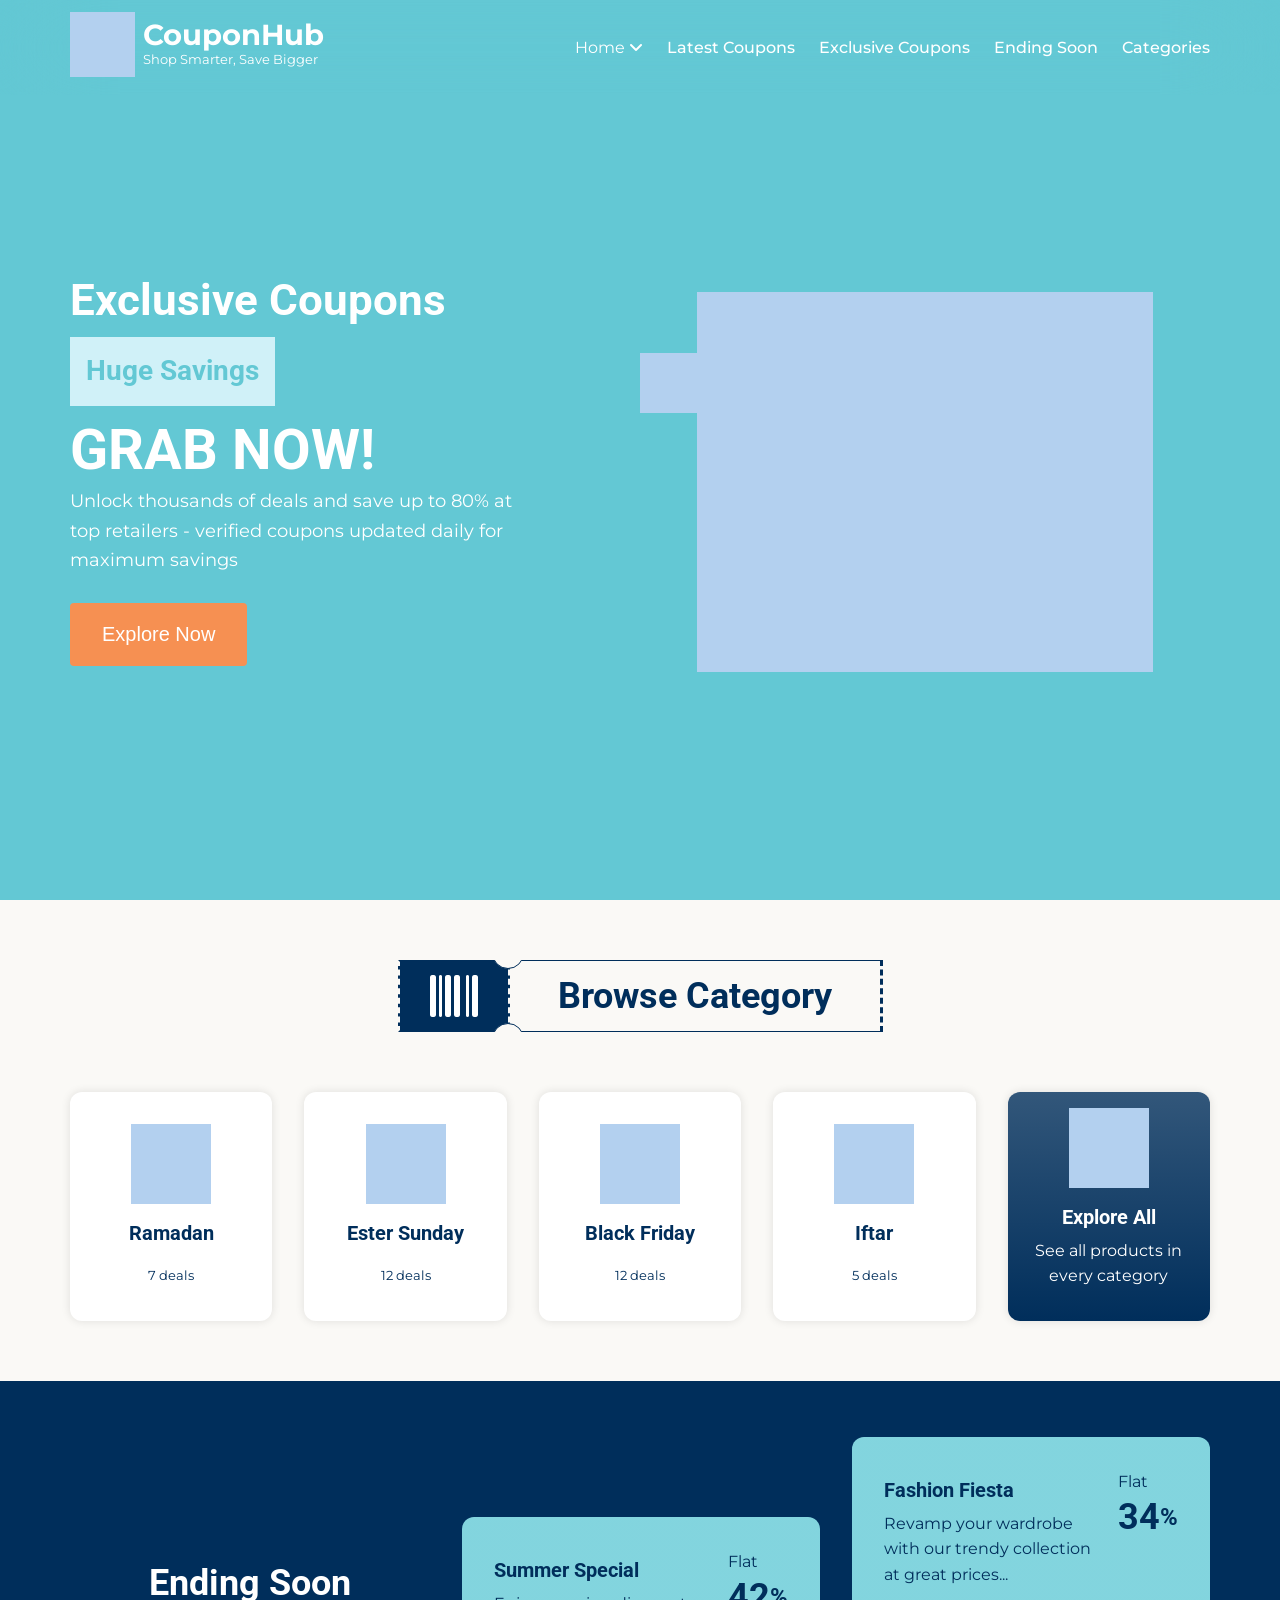
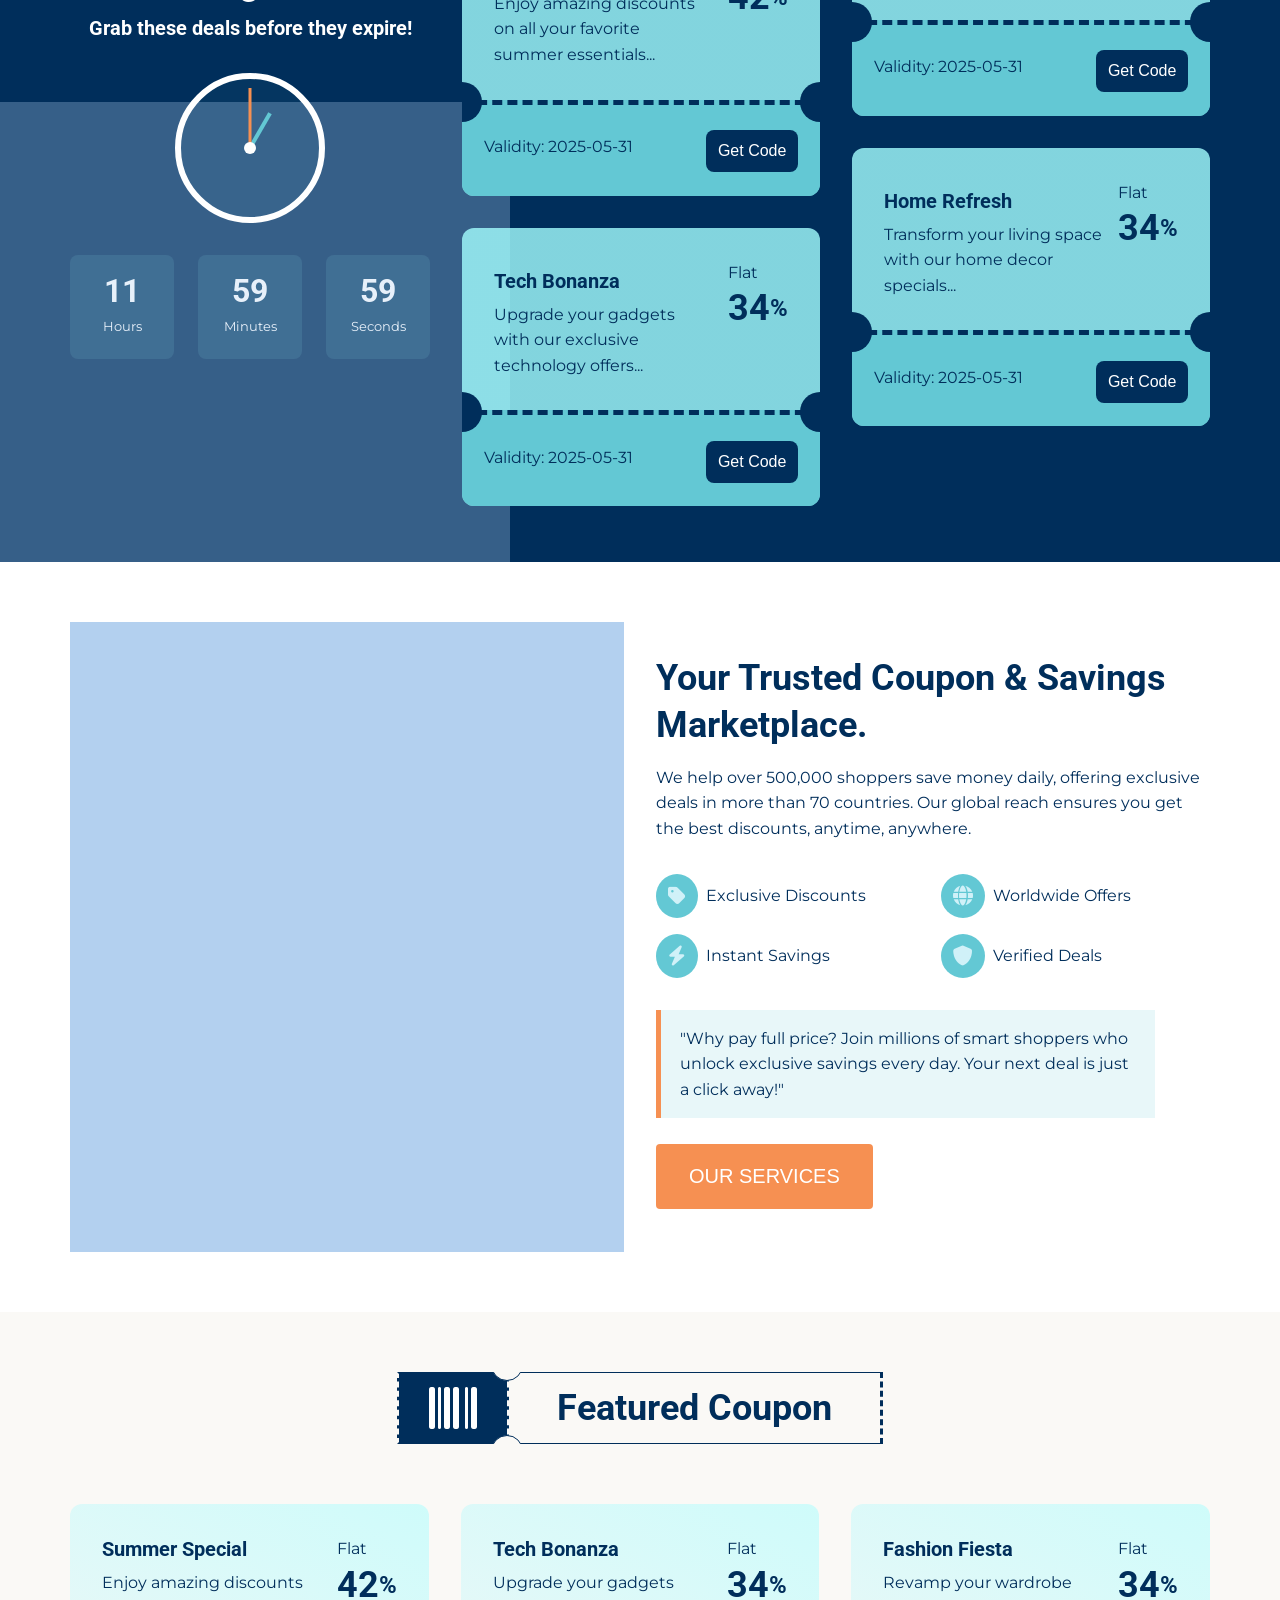
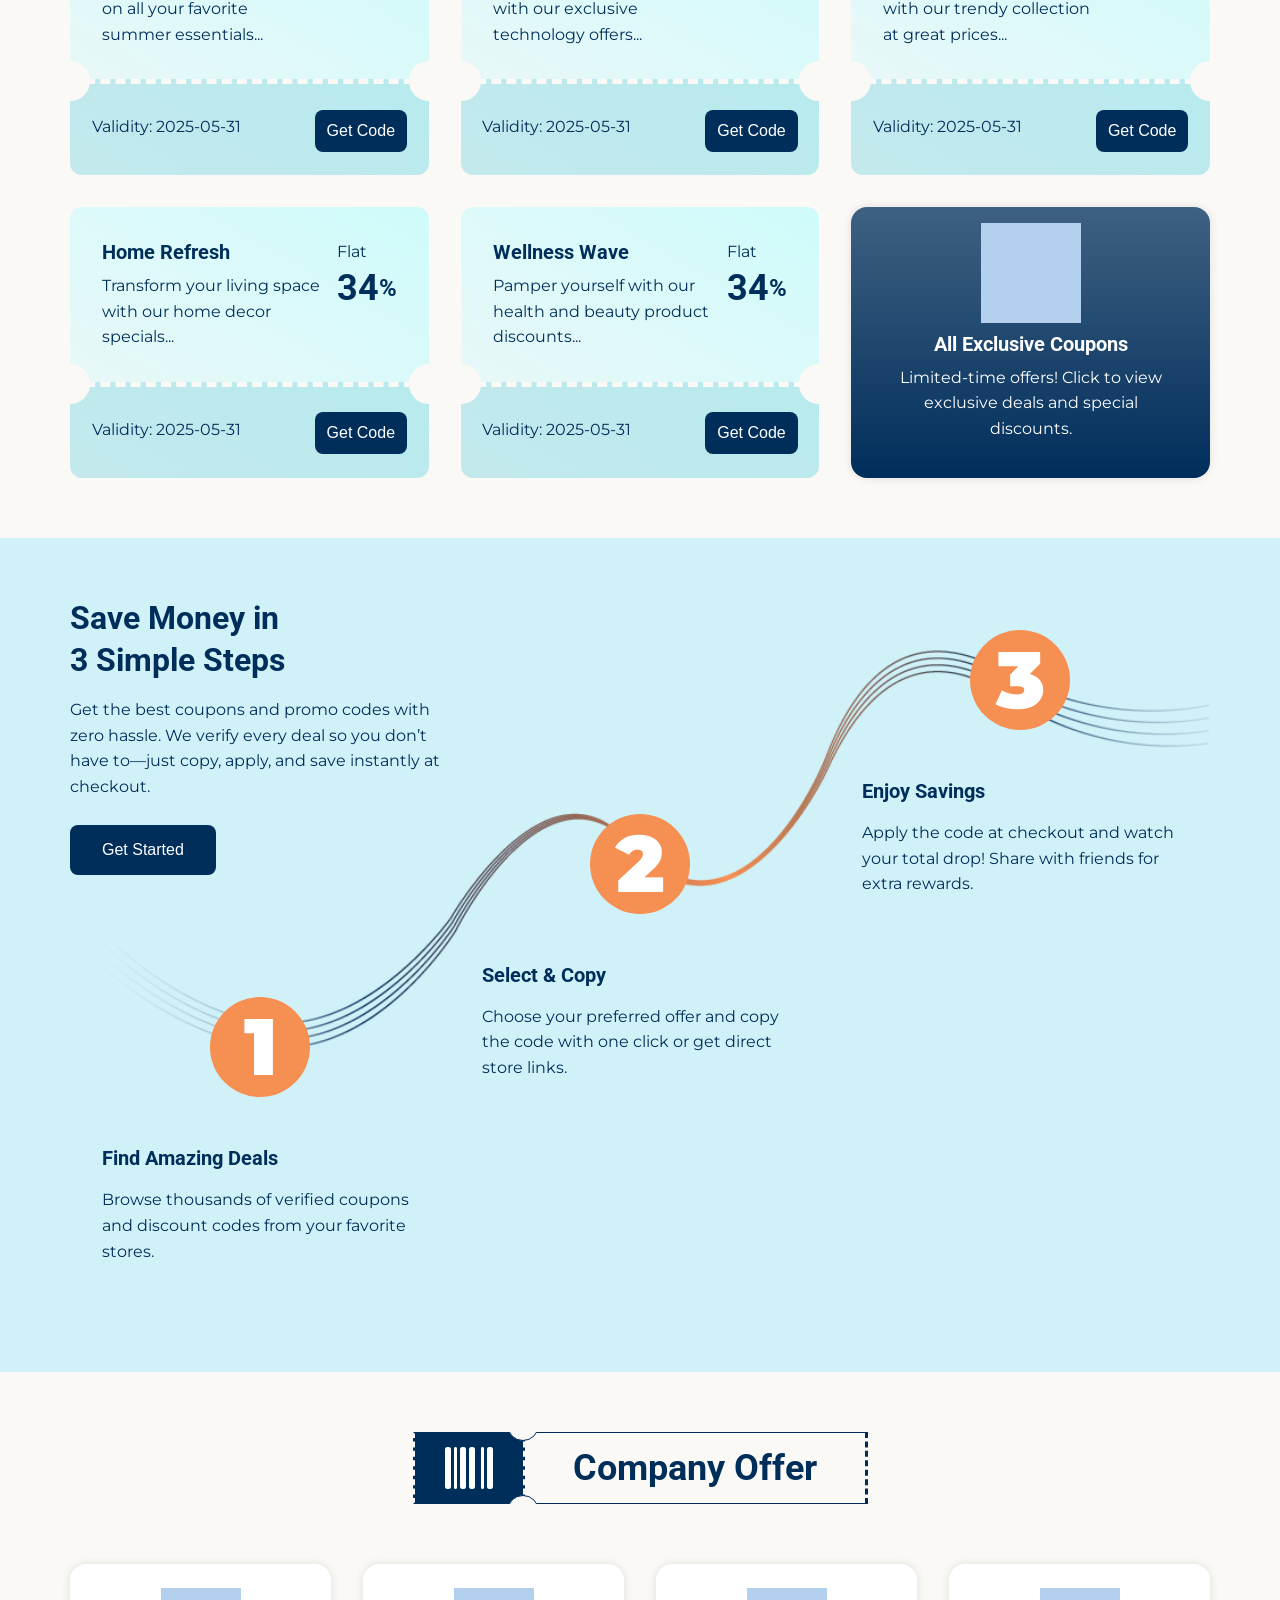
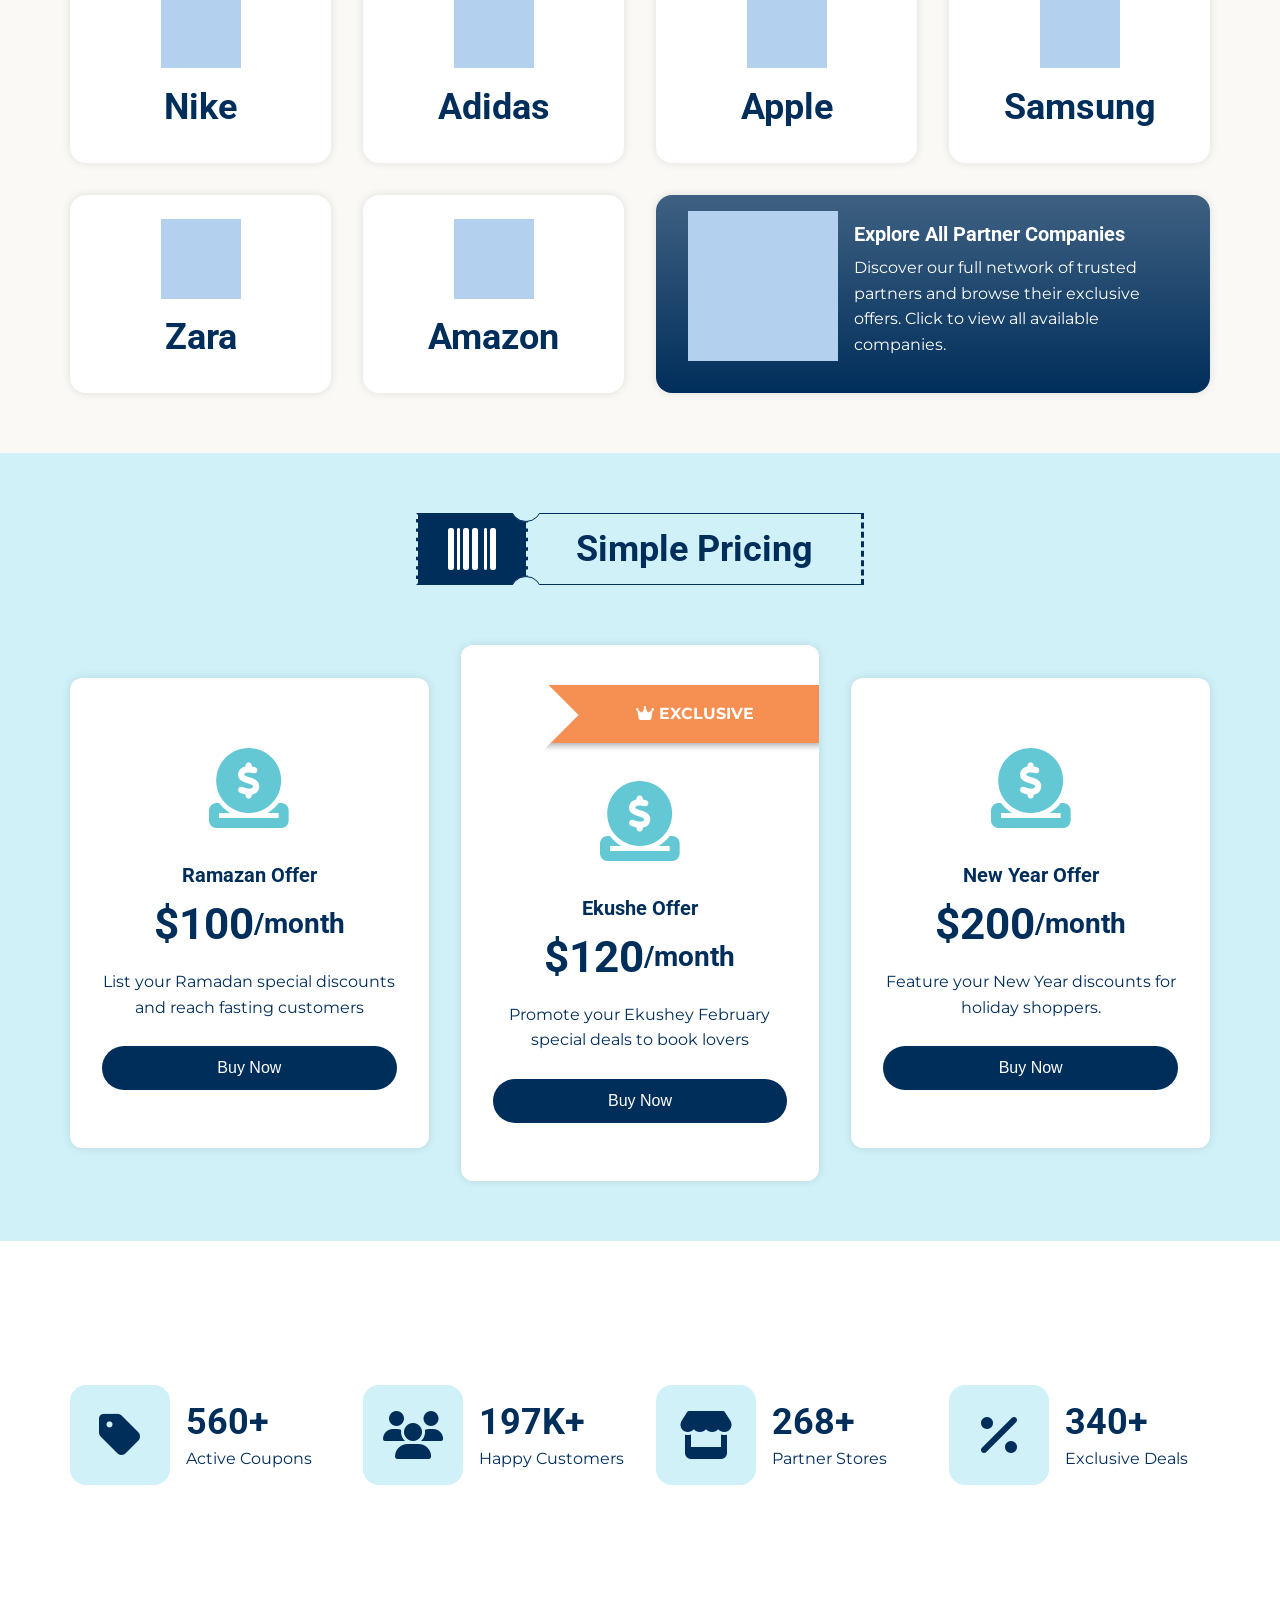
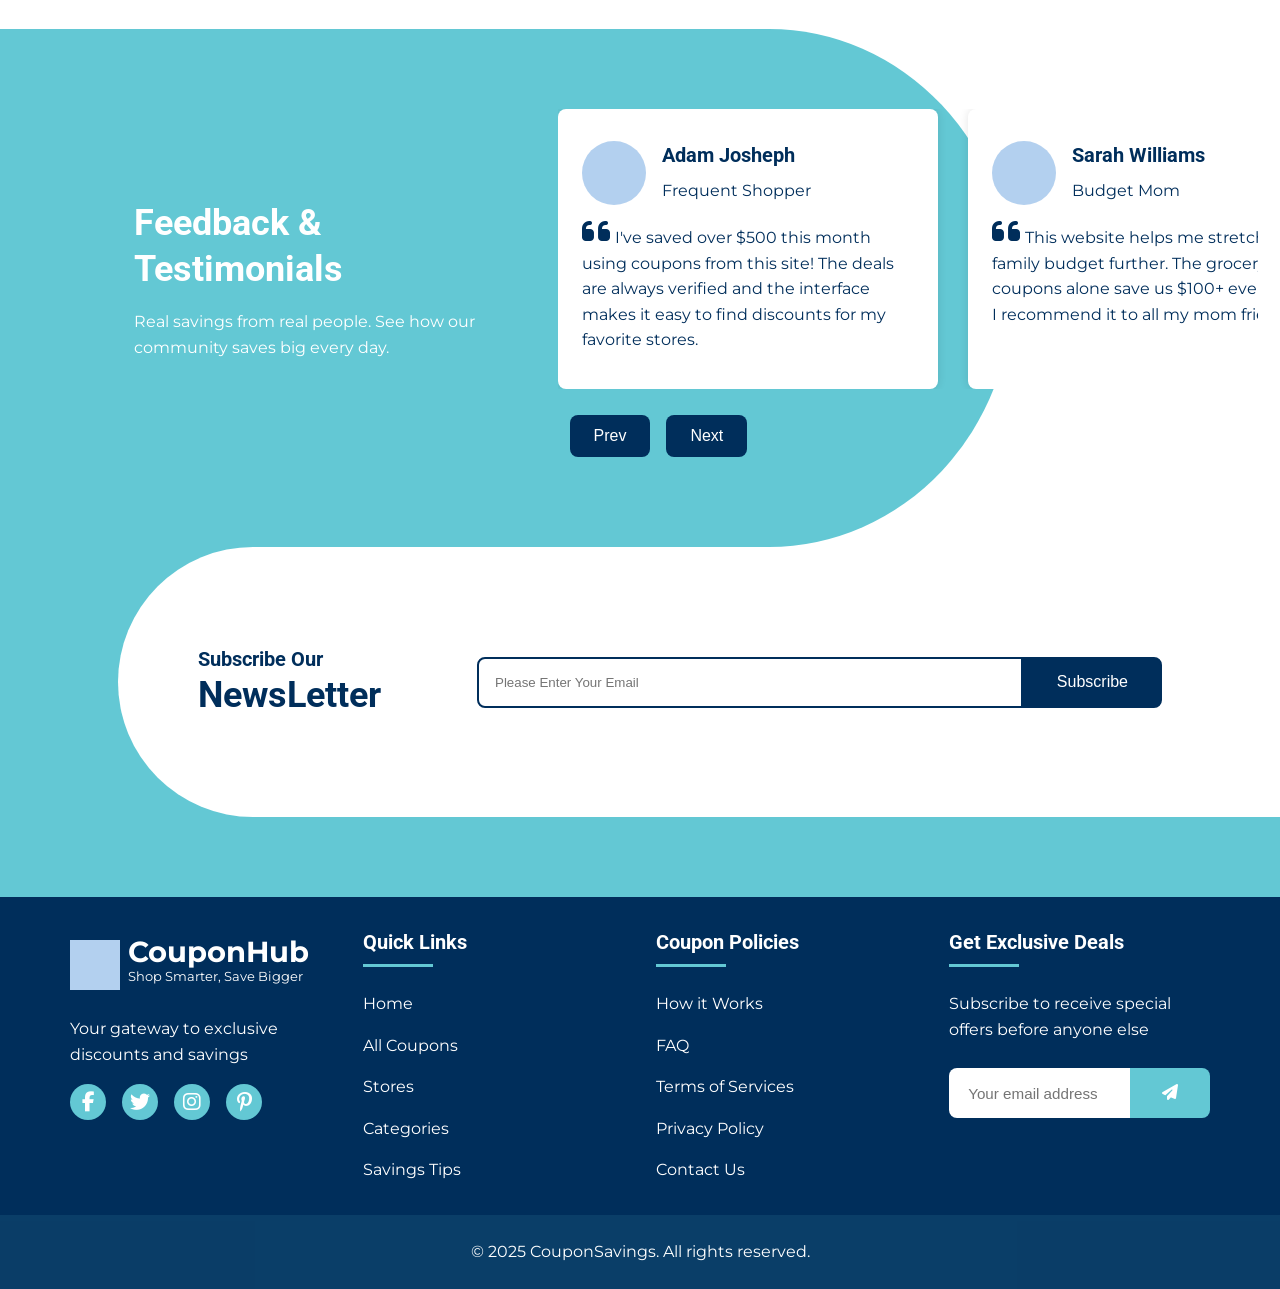
==== commit bd24ccd5: "update" ====
--- a/index.html
+++ b/index.html
@@ -216,7 +216,7 @@
       <div class="container relative">
         <!-- Section Graphic -->
         <div class="ending-image">
-          <img src="./public/images/ending-soon.svg" alt="" />
+          <img src="./public/images/dummy.png" alt="graphic image" />
         </div>
         <!-- Grid: Countdown + Coupon Cards -->
         <div class="large-3 gap-2 align-center">
